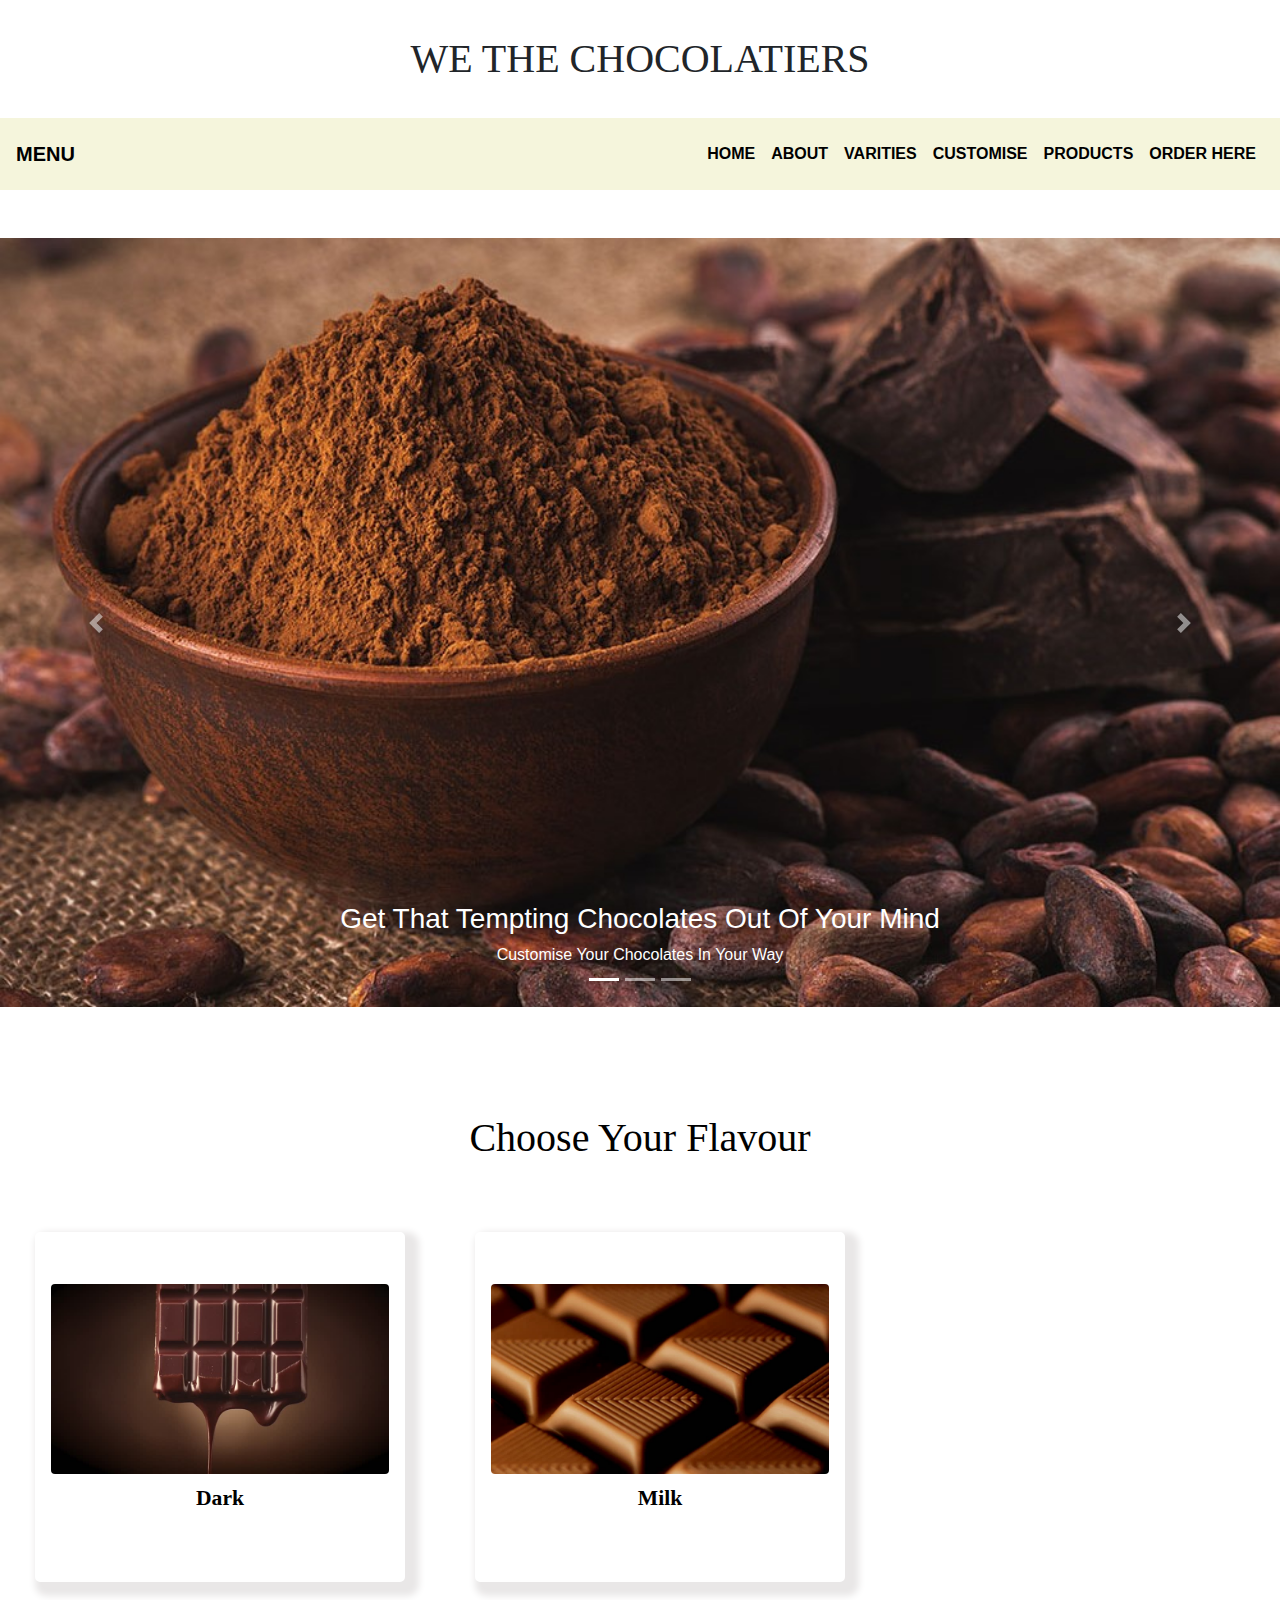
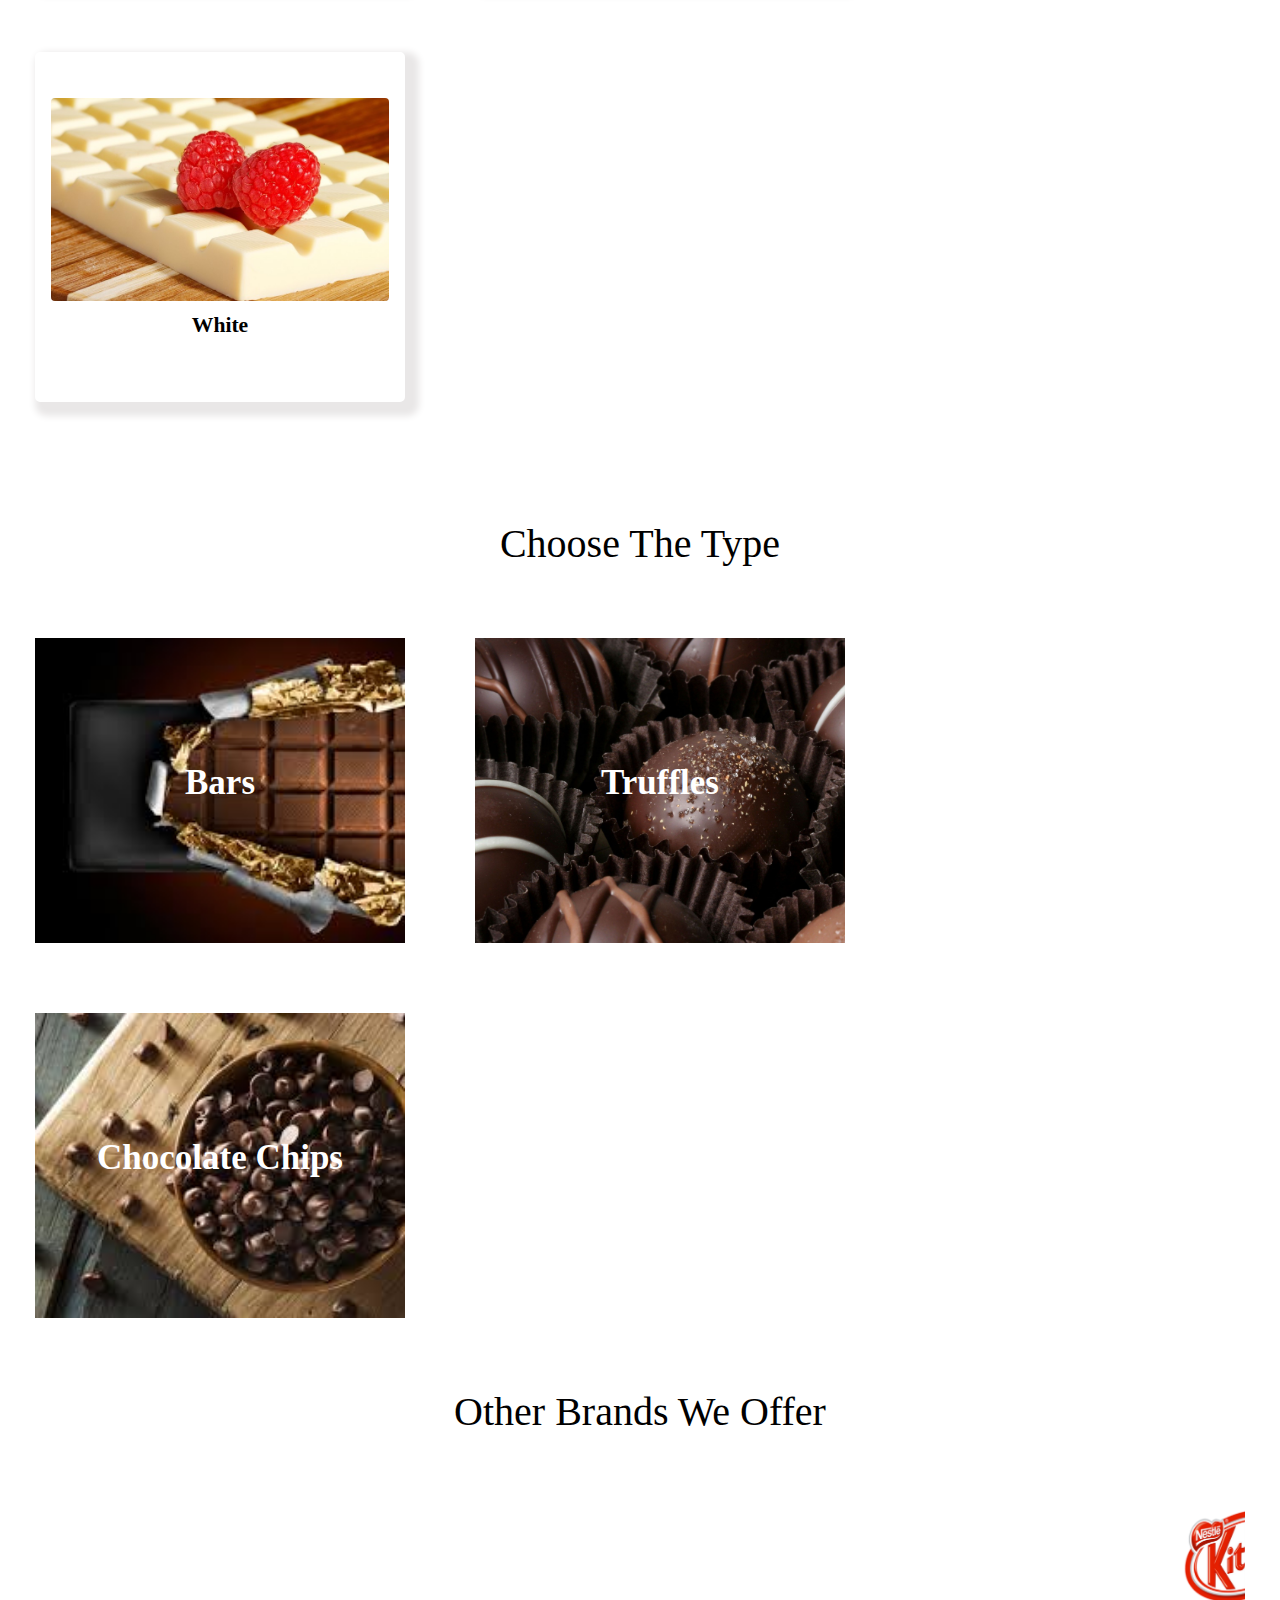
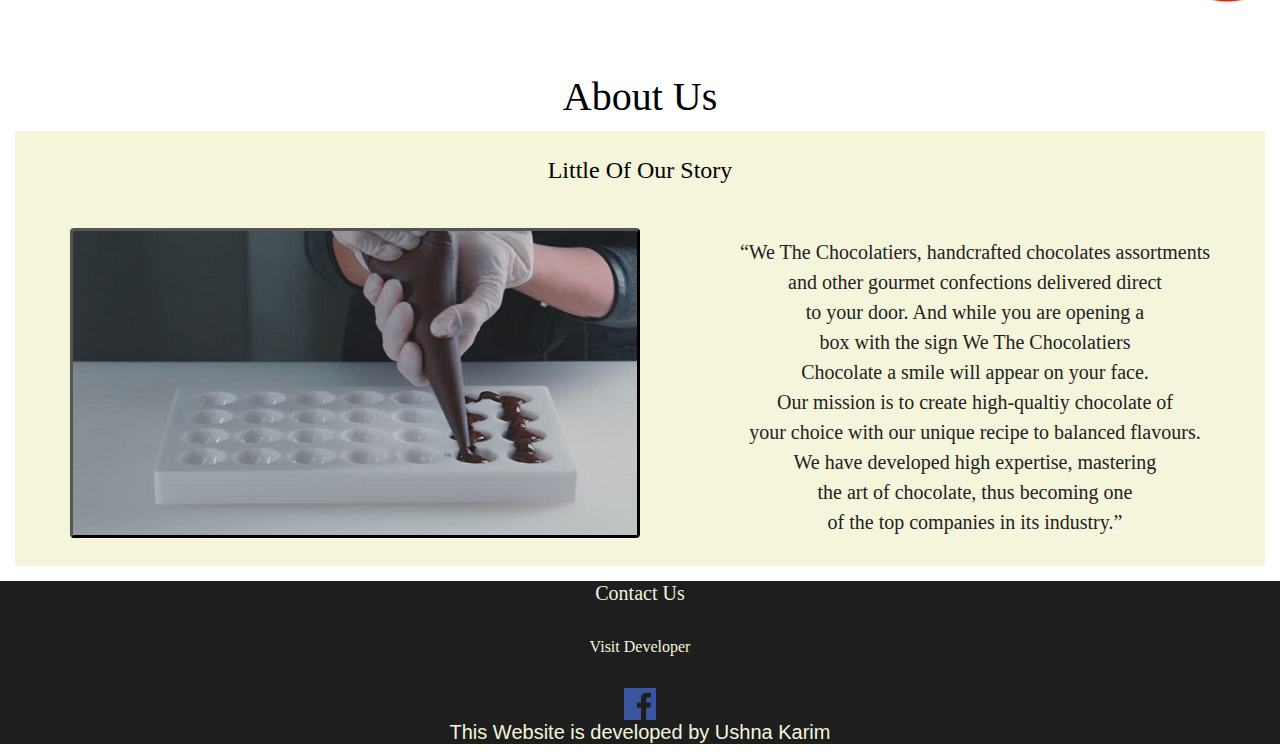
==== index.html @ 1d85e172 "completegit commit -mgit commit -m" ====
<!DOCTYPE html>
<html lang="en">
<head>
    <meta charset="UTF-8">
    <meta name="viewport" content="width=device-width, initial-scale=1.0">
    <link rel="stylesheet" type="text/css" href="style.css">
    <link rel="stylesheet" href="bootstrap.min.css">
    <title>We The Chocolatiers</title>
</head>
<body>
    <h1 id="heading" style="font-family: Palatino Linotype", "Book Antiqua", Palatino, serif;" style="font-weight: bolder;">WE THE CHOCOLATIERS</h1>
<nav class="navbar navbar-expand-lg navbar-light bg-light" id="navb" style="color: black;">
  <a class="navbar-brand" href="#" style="color: black;">MENU</a>
  <button class="navbar-toggler" type="button" data-toggle="collapse" data-target="#navbarText" aria-controls="navbarText" aria-expanded="false" aria-label="Toggle navigation">
    <span class="navbar-toggler-icon"></span>
  </button>
  <div class="collapse navbar-collapse" id="navbarText">
    <ul class="navbar-nav mr-auto">
    </ul>
    <span class="navbar-text">
      <ul class="navbar-nav mr-auto">
        <li class="nav-item" id="omenu">
          <a class="nav-link" href="home.html"  style="color: black;">HOME</a>
        </li>
        <li class="nav-item" id="omenu">
          <a class="nav-link" href="#aboutus" style="color: black;">ABOUT</a>
        </li>
        <li class="nav-item" id="omenu">
          <a class="nav-link" href="Varities.html" target="_blank" style="color:  rgb(0, 0, 0);">VARITIES</a>
        </li>
        <li class="nav-item" id="omenu">
          <a class="nav-link" href="customise.html" target="_blank" style="color: rgb(0, 0, 0);">CUSTOMISE</a>
        </li>
        <li class="nav-item" id="omenu">
          <a class="nav-link" href="products.html" target="_blank" style="color:  rgb(0, 0, 0);">PRODUCTS</a>
        </li>
        <li class="nav-item" id="omenu">
          <a class="nav-link" href="orderhere.html" target="_blank" style="color: rgb(0, 0, 0);">ORDER HERE</a>
        </li>
      </ul>
    </span>
  </div>
</nav><br><br>
<div id="carouselExampleCaptions" class="carousel slide" data-ride="carousel">
    <ol class="carousel-indicators">
      <li data-target="#carouselExampleCaptions" data-slide-to="0" class="active"></li>
      <li data-target="#carouselExampleCaptions" data-slide-to="1"></li>
      <li data-target="#carouselExampleCaptions" data-slide-to="2"></li>
    </ol>
    <div class="carousel-inner">
      <div class="carousel-item active">
        <img src="mainpic2.jpg" class="d-block w-100" alt="This image is not available">
        <div class="carousel-caption d-none d-md-block">
          <a href="customise.html" style="text-decoration: none; color: white;"><h3>Get That Tempting Chocolates Out Of Your Mind</h3></a>
          <a href="customise.html" style="text-decoration: none; color: white;">Customise Your Chocolates In Your Way</a>
        </div>
      </div>
      <div class="carousel-item">
        <img src="how_wemake.jpg" class="d-block w-100" alt="This image is not available">
        <div class="carousel-caption d-none d-md-block">
            <a href="about.html" style="text-decoration: none; color: white;"><h3>Making Of Our Exclusive Hand-Made Chocolates</h3></a>
            <a href="about.html" style="text-decoration: none; color: white;">Learn Our History, How We Initiated</a>
        </div>
      </div>
      <div class="carousel-item">
        <img src="mainpic.jpg" class="d-block w-100" alt="This image is not available">
        <div class="carousel-caption d-none d-md-block">
            <a href="Varities.html" style="text-decoration: none; color: white;"><h3>Check The Mouth-Watering Range</h3></a>
            <a href="Varities.html" style="text-decoration: none; color: white;">See Our Wide Range Of Authentic Royal Taste</a>
        </div>
      </div>
    </div>
    <a class="carousel-control-prev" href="#carouselExampleCaptions" role="button" data-slide="prev">
      <span class="carousel-control-prev-icon" aria-hidden="true"></span>
      <span class="sr-only">Previous</span>
    </a>
    <a class="carousel-control-next" href="#carouselExampleCaptions" role="button" data-slide="next">
      <span class="carousel-control-next-icon" aria-hidden="true"></span>
      <span class="sr-only">Next</span>
    </a>
  </div><br><br><br>
  <h1 id="heading2" style="font-family: Palatino Linotype", "Book Antiqua", Palatino, serif;" style="font-weight: bolder;">Choose Your Flavour</h1>
  <a href="Varities.html">
  <div class="container-fluid" id="types">
    <div class="row">
        <button id="btn-active" class="column"><figure class="figure">
            <img src="dark2.jpg" class="figure-img img-fluid rounded" alt="...">
            <figcaption class="figure-caption" style="color: black;">Dark</figcaption>
          </figure></button>
        <button id="btn-active" class="column"><figure class="figure">
            <img src="milk.jpg" class="figure-img img-fluid rounded" alt="...">
            <figcaption class="figure-caption" style="color: black;">Milk</figcaption>
          </figure></button>
        <button id="btn-active" class="column"><figure class="figure">
            <img src="white.jpg" class="figure-img img-fluid rounded" alt="...">
            <figcaption class="figure-caption" style="color: black;">White</figcaption>
          </figure></button>
    </div>
  </a>
    <a> <!--new-->
  </div><br><br>
  <h1 id="heading3" style="font-family: Palatino Linotype", "Book Antiqua", Palatino, serif;" style="font-weight: bolder;">Choose The Type</h1>
  <div class="container-fluid" id="catag">
    <div class="row">
      <a href="products.html">
      <div id="bars" class="column"><p>Bars</p></div>
      <div id="truffles" class="column"><p>Truffles</p></div>
      <div id="chocolate_chips" class="column"><p>Chocolate Chips</p></div>
      </a></div>
  </div>
  </div>
<div>
  <h1 id="heading3" style="font-family: Palatino Linotype", "Book Antiqua", Palatino, serif;" style="font-weight: bolder;">Other Brands We Offer</h1>
  <marquee behaviour="scroll" direction="left" id="marquee">
    <img src="kitkat.png" height="100" width="120">
    <img src="mars.png" height="100" width="120">
    <img src="galaxy.jpg" height="100" width="120">
    <img src="dairymilk.jpg" height="100" width="120">
    <img src="tolberone.png" height="100" width="120">
    <img src="m&m.jpg" height="100" width="120">
    <img src="ferrero.png" height="100" width="120">
    <img src="hersheys.png" height="100" width="120">
    <img src="kinder.png" height="100" width="120">
    <img src="twix.png" height="100" width="120">
    <img src="milkyway.jpg" height="100" width="120">
    <img src="lindt.jpg" height="100" width="120">
    <img src="snickers.png" height="100" width="120">
  </marquee> 
</div>
<div id="aboutus">
<h1 id="heading4" style="font-family: Palatino Linotype", "Book Antiqua", Palatino, serif;" style="font-weight: bolder;">About Us</h1>
<div class="container-fluid" id="about">
<h4 id="heading5" style="font-family: Palatino Linotype", "Book Antiqua", Palatino, serif;" style="font-weight: bolder;">Little Of Our Story</h4><br>
  <div class="row">
    <div class="column" id="quote">
      <img src="aboutimg.jpg" class="figure-img img-fluid rounded" alt="...">
    </div>
    <div class="column" id="abt">
      <q style="font-family: Palatino Linotype", "Book Antiqua", Palatino, serif;">We The Chocolatiers, handcrafted chocolates assortments<br> and other gourmet confections delivered direct <br>to your door. And while you are opening a <br> box with the sign We The Chocolatiers <br> Chocolate a smile will appear on your face.<br> Our mission is to create high-qualtiy chocolate of <br> your choice with our unique recipe to balanced flavours.<br>We have developed high expertise, mastering<br> the art of chocolate, thus becoming one<br>of the top companies in its industry.</q>
    </div>
</div>
</div>
</div>
<div id="footer">
  <h5 style="font-family: Palatino Linotype", "Book Antiqua", Palatino, serif;" style="font-weight: bolder;">Contact Us</h5><br>
  <h6 style="font-family: Palatino Linotype", "Book Antiqua", Palatino, serif;" style="font-weight: bolder;">Visit Developer</h6><br>
  <a href="https://www.facebook.com/ushnakarim08/" target="_blank"><img src="fb.png" style="color: white;"></a>
  <h5>This Website is developed by Ushna Karim</h6>
</div>
  <script src="http://ajax.googleapis.com/ajax/libs/jquery/1.10.2/jquery.min.js"></script>
<script src="bootstrap.min.js"></script>
</body>
</html>
---- style.css ----
#heading{
    text-align: center;
    margin: auto;
    padding: 35px;
}
#navb{
    background-color:beige !important;
    font-weight: bold !important;
}
#omenu:hover{
    background-color: rgb(165, 148, 50) !important;
    color: white !important;
}
.carouselExampleCaptions img{
    width: 100%;
    height: 100%;
}
.menu button{
    transition-duration: 0.2s;
}
#heading2{
    text-align: center;
    color: black;
    padding: 35px;
    margin: auto;
}
#types .column{
    width: 370px;
    height: 350px;
    border: 10px solid white;
    border-radius: 5px;
    margin: 35px;
    background-color: white;
    box-shadow: 7px 7px 7px 7px rgb(233, 231, 231);
    font-weight: bolder;
    font-size: x-large;
    color: white;
    font-family: "Palatino Linotype", "Book Antiqua", Palatino, serif;
    align-content: center;
}
#types .column{
    transition: all .2s ease-in-out;
}
#types .column:hover {
     transform: scale(1.1); 
}

#heading3{
    text-align: center;
    color: black;
    padding: 50px;
    margin: auto;
} 
#catag #bars{
    width: 370px;
    height: 305px;
    float: left;
    font-family: "Palatino Linotype", "Book Antiqua", Palatino, serif;
    align-content: center;
    display: flex;
    border: transparent;
    flex-direction: row;
    flex-wrap: wrap;
    justify-content: center;
    background-image: url("bars.jpg");
    background-repeat: no-repeat;
    background-size: cover;
    margin: 35px;
    color: white;
    font-size: 35px;
    font-weight: bold;
}
#catag #bars:hover{
    color: rgb(228, 194, 4);
    filter: brightness(150%);
}
#catag #truffles{
    width: 370px;
    height: 305px;
    float: left;
    font-family: "Palatino Linotype", "Book Antiqua", Palatino, serif;
    align-content: center;
    display: flex;
    border: transparent;
    flex-direction: row;
    flex-wrap: wrap;
    justify-content: center;
    background-image: url("Truffles.jpg");
    background-repeat: no-repeat;
    background-size: cover;
    margin: 35px;
    color: white;
    font-size: 35px;
    font-weight: bold;
}
#catag #truffles:hover{
    color: rgb(228, 194, 4);
    filter: brightness(150%);
}
#catag #chocolate_chips{
    width: 370px;
    height: 305px;
    float: left;
    font-family: "Palatino Linotype", "Book Antiqua", Palatino, serif;
    align-content: center;
    display: flex;
    border: transparent;
    flex-direction: row;
    flex-wrap: wrap;
    justify-content: center;
    background-image: url("chocolate_chips.jpg");
    background-repeat: no-repeat;
    background-size: cover;
    margin: 35px;
    color: white;
    font-size: 35px;
    font-weight: bold;
}
#catag #chocolate_chips:hover{
    color: rgb(228, 194, 4);
    filter: brightness(150%);
}
#heading3{
    margin: auto;
    padding: 35px;
}
#marquee{
    margin: 35px;
}
#footer{
    background-color: rgb(30, 30, 30);
    color: beige;
    text-align: center;
}
#footer img{
    height: 32px;
    width: 32px;
    color: white;
}
#heading4{
    text-align: center;
    color: black;
    padding: 50px;
    margin: auto;
} 
#heading5{
    text-align: center;
    color: black;
} 
#about{
    text-align: center;
    color: rgb(34, 34, 34);
    font-size: 20px;
    padding: 20px;
    background-color: beige;
}
#heading4{
    padding: 10px;
}
#heading5{
    padding: 5px;
}
#about img{
    height: 310px;
    width: 570px;
    /* box-shadow:  rgb(177, 167, 110) 5px 5px 5px 5px ; */
    border: black;
    border-style: outset;
}
#quote{
    margin: auto;
}
#abt{
    margin: auto;
}
#aboutus{
    padding: 15px;
}
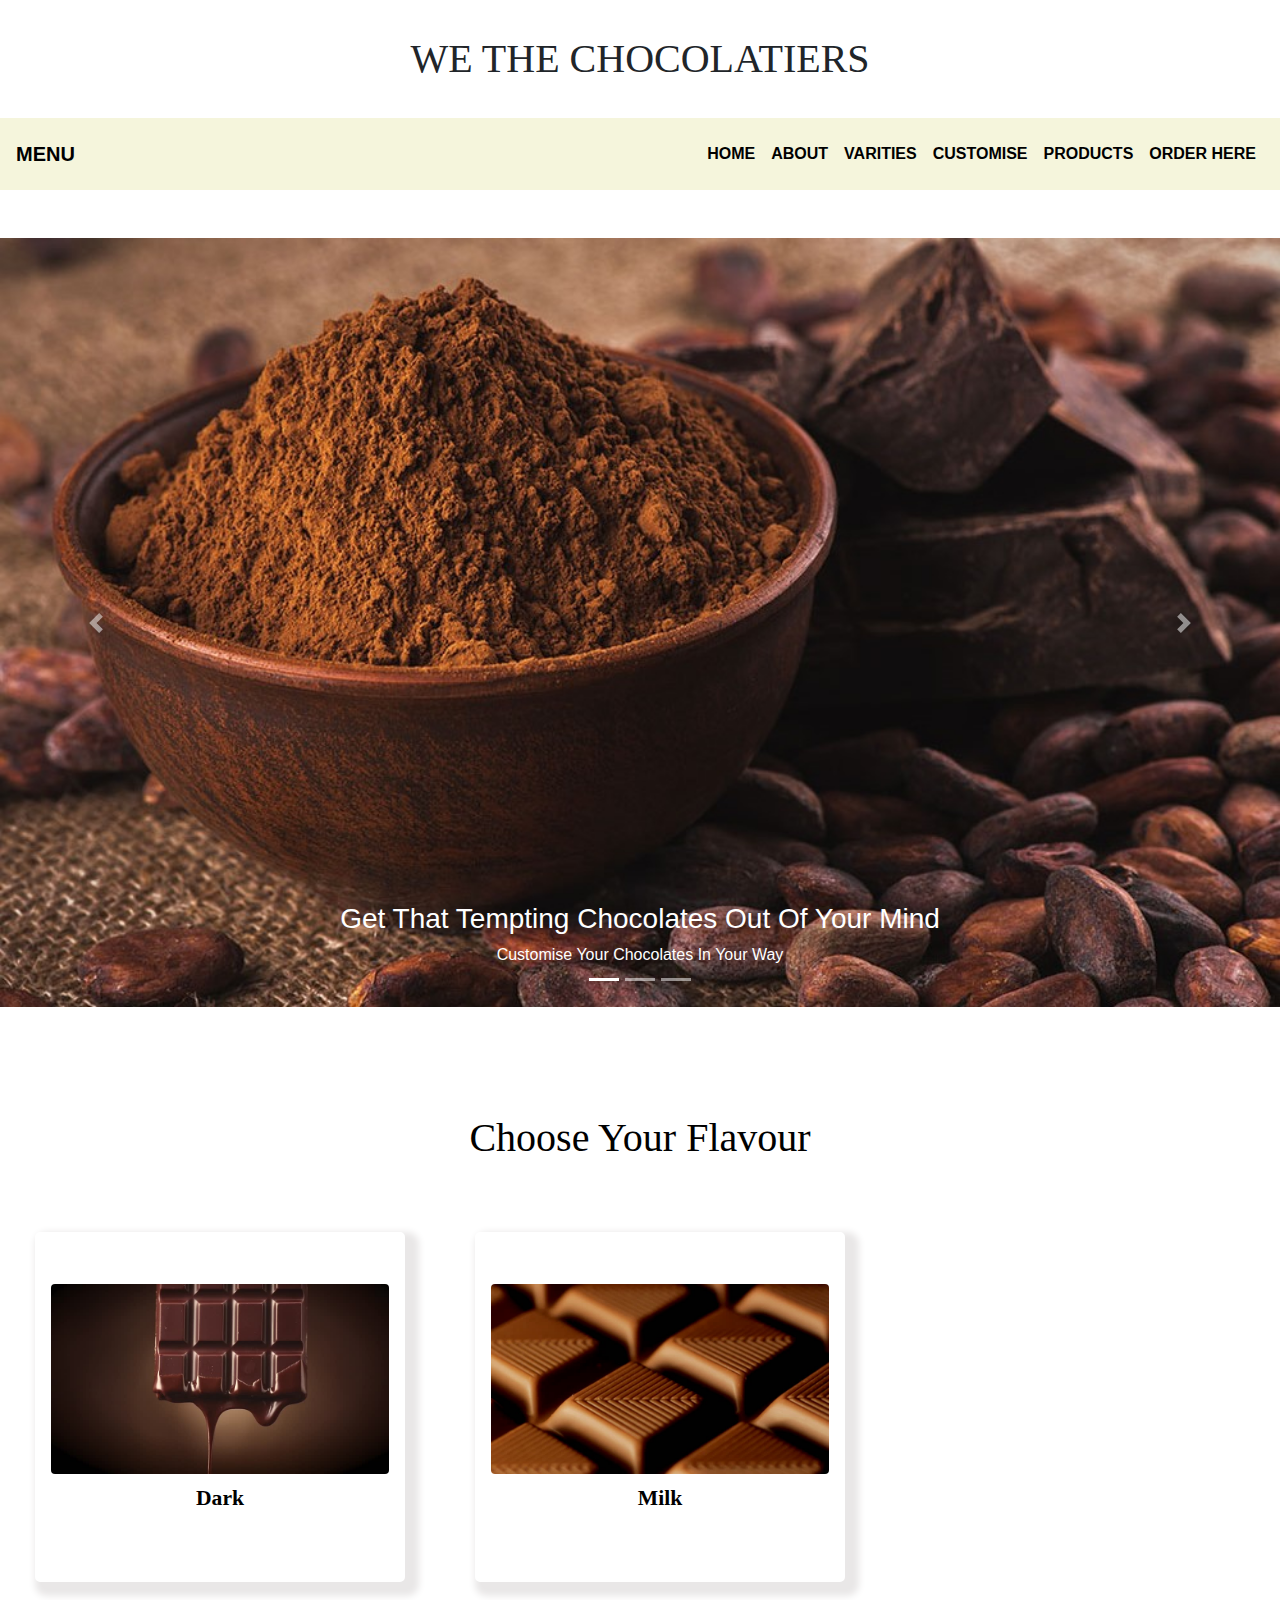
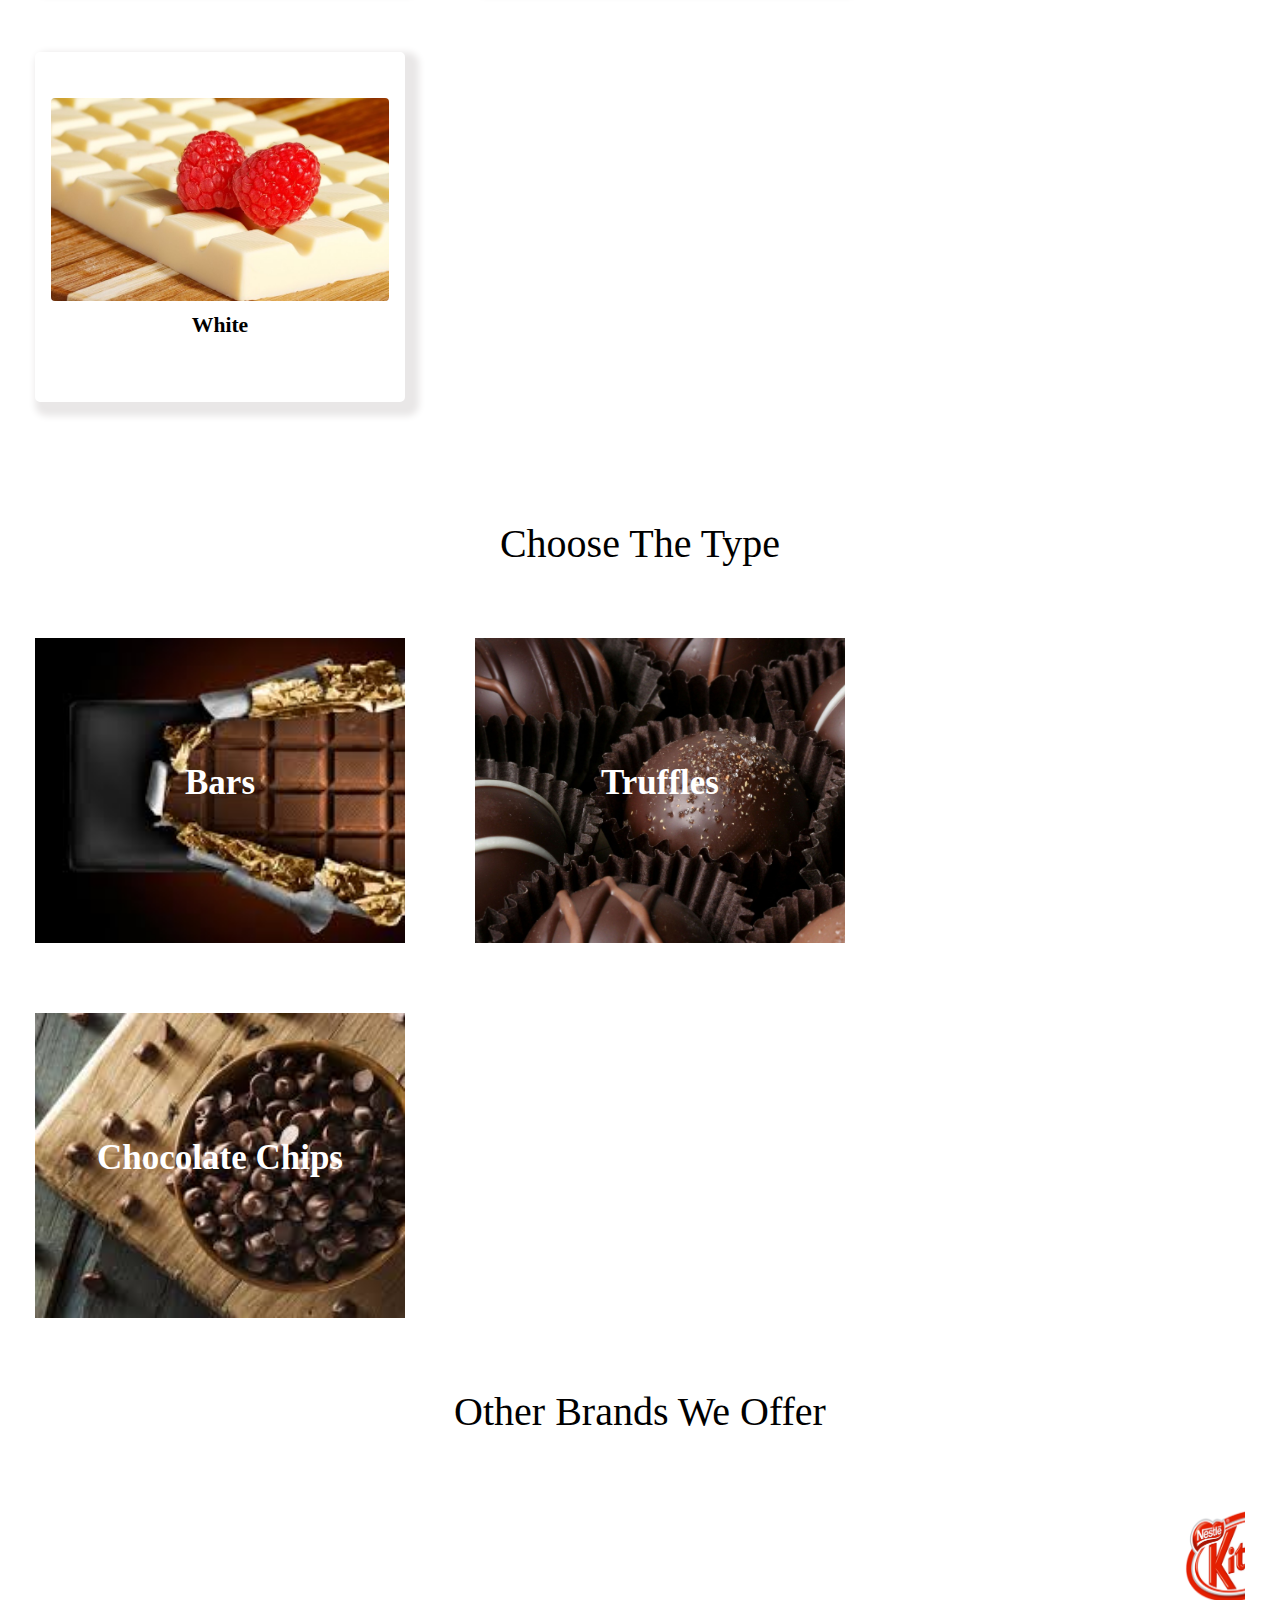
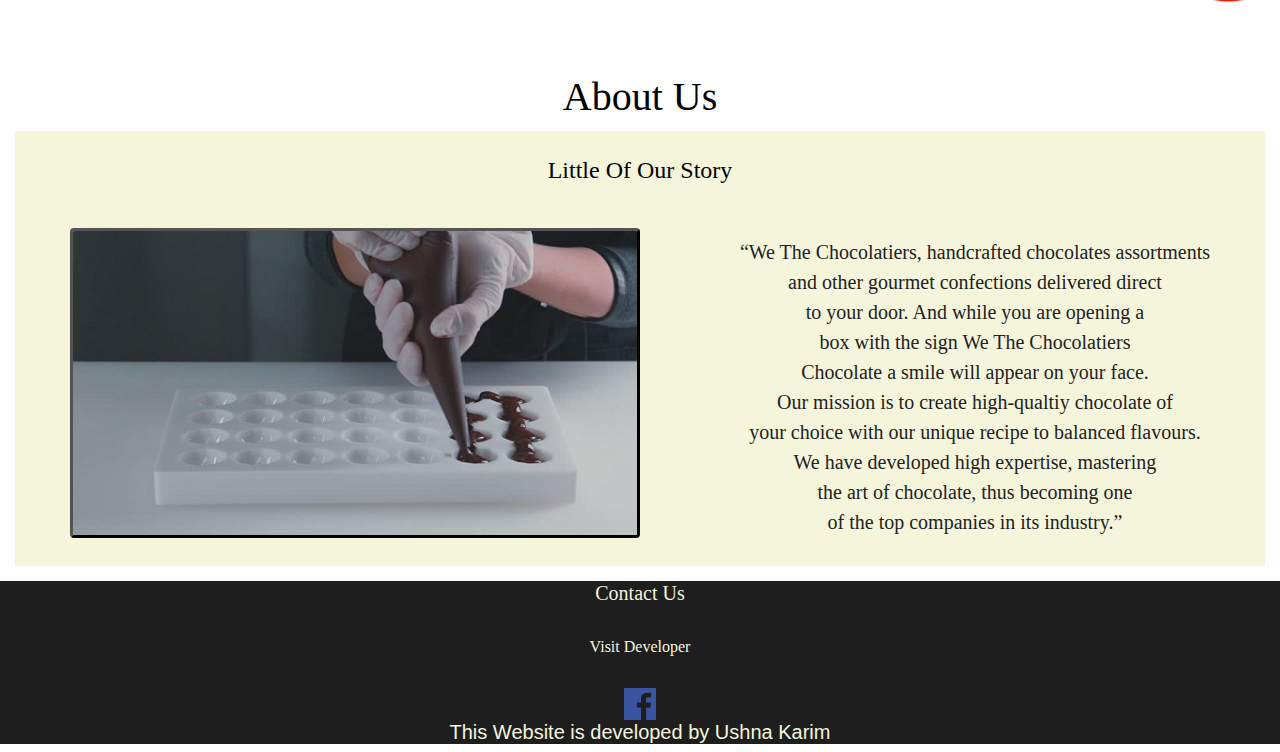
==== commit 520b8b71: "Add files via upload" ====
--- a/index.html
+++ b/index.html
@@ -1,153 +1,154 @@
-<!DOCTYPE html>
-<html lang="en">
-<head>
-    <meta charset="UTF-8">
-    <meta name="viewport" content="width=device-width, initial-scale=1.0">
-    <link rel="stylesheet" type="text/css" href="style.css">
-    <link rel="stylesheet" href="bootstrap.min.css">
-    <title>We The Chocolatiers</title>
-</head>
-<body>
-    <h1 id="heading" style="font-family: Palatino Linotype", "Book Antiqua", Palatino, serif;" style="font-weight: bolder;">WE THE CHOCOLATIERS</h1>
-<nav class="navbar navbar-expand-lg navbar-light bg-light" id="navb" style="color: black;">
-  <a class="navbar-brand" href="#" style="color: black;">MENU</a>
-  <button class="navbar-toggler" type="button" data-toggle="collapse" data-target="#navbarText" aria-controls="navbarText" aria-expanded="false" aria-label="Toggle navigation">
-    <span class="navbar-toggler-icon"></span>
-  </button>
-  <div class="collapse navbar-collapse" id="navbarText">
-    <ul class="navbar-nav mr-auto">
-    </ul>
-    <span class="navbar-text">
-      <ul class="navbar-nav mr-auto">
-        <li class="nav-item" id="omenu">
-          <a class="nav-link" href="home.html"  style="color: black;">HOME</a>
-        </li>
-        <li class="nav-item" id="omenu">
-          <a class="nav-link" href="#aboutus" style="color: black;">ABOUT</a>
-        </li>
-        <li class="nav-item" id="omenu">
-          <a class="nav-link" href="Varities.html" target="_blank" style="color:  rgb(0, 0, 0);">VARITIES</a>
-        </li>
-        <li class="nav-item" id="omenu">
-          <a class="nav-link" href="customise.html" target="_blank" style="color: rgb(0, 0, 0);">CUSTOMISE</a>
-        </li>
-        <li class="nav-item" id="omenu">
-          <a class="nav-link" href="products.html" target="_blank" style="color:  rgb(0, 0, 0);">PRODUCTS</a>
-        </li>
-        <li class="nav-item" id="omenu">
-          <a class="nav-link" href="orderhere.html" target="_blank" style="color: rgb(0, 0, 0);">ORDER HERE</a>
-        </li>
-      </ul>
-    </span>
-  </div>
-</nav><br><br>
-<div id="carouselExampleCaptions" class="carousel slide" data-ride="carousel">
-    <ol class="carousel-indicators">
-      <li data-target="#carouselExampleCaptions" data-slide-to="0" class="active"></li>
-      <li data-target="#carouselExampleCaptions" data-slide-to="1"></li>
-      <li data-target="#carouselExampleCaptions" data-slide-to="2"></li>
-    </ol>
-    <div class="carousel-inner">
-      <div class="carousel-item active">
-        <img src="mainpic2.jpg" class="d-block w-100" alt="This image is not available">
-        <div class="carousel-caption d-none d-md-block">
-          <a href="customise.html" style="text-decoration: none; color: white;"><h3>Get That Tempting Chocolates Out Of Your Mind</h3></a>
-          <a href="customise.html" style="text-decoration: none; color: white;">Customise Your Chocolates In Your Way</a>
-        </div>
-      </div>
-      <div class="carousel-item">
-        <img src="how_wemake.jpg" class="d-block w-100" alt="This image is not available">
-        <div class="carousel-caption d-none d-md-block">
-            <a href="about.html" style="text-decoration: none; color: white;"><h3>Making Of Our Exclusive Hand-Made Chocolates</h3></a>
-            <a href="about.html" style="text-decoration: none; color: white;">Learn Our History, How We Initiated</a>
-        </div>
-      </div>
-      <div class="carousel-item">
-        <img src="mainpic.jpg" class="d-block w-100" alt="This image is not available">
-        <div class="carousel-caption d-none d-md-block">
-            <a href="Varities.html" style="text-decoration: none; color: white;"><h3>Check The Mouth-Watering Range</h3></a>
-            <a href="Varities.html" style="text-decoration: none; color: white;">See Our Wide Range Of Authentic Royal Taste</a>
-        </div>
-      </div>
-    </div>
-    <a class="carousel-control-prev" href="#carouselExampleCaptions" role="button" data-slide="prev">
-      <span class="carousel-control-prev-icon" aria-hidden="true"></span>
-      <span class="sr-only">Previous</span>
-    </a>
-    <a class="carousel-control-next" href="#carouselExampleCaptions" role="button" data-slide="next">
-      <span class="carousel-control-next-icon" aria-hidden="true"></span>
-      <span class="sr-only">Next</span>
-    </a>
-  </div><br><br><br>
-  <h1 id="heading2" style="font-family: Palatino Linotype", "Book Antiqua", Palatino, serif;" style="font-weight: bolder;">Choose Your Flavour</h1>
-  <a href="Varities.html">
-  <div class="container-fluid" id="types">
-    <div class="row">
-        <button id="btn-active" class="column"><figure class="figure">
-            <img src="dark2.jpg" class="figure-img img-fluid rounded" alt="...">
-            <figcaption class="figure-caption" style="color: black;">Dark</figcaption>
-          </figure></button>
-        <button id="btn-active" class="column"><figure class="figure">
-            <img src="milk.jpg" class="figure-img img-fluid rounded" alt="...">
-            <figcaption class="figure-caption" style="color: black;">Milk</figcaption>
-          </figure></button>
-        <button id="btn-active" class="column"><figure class="figure">
-            <img src="white.jpg" class="figure-img img-fluid rounded" alt="...">
-            <figcaption class="figure-caption" style="color: black;">White</figcaption>
-          </figure></button>
-    </div>
-  </a>
-    <a> <!--new-->
-  </div><br><br>
-  <h1 id="heading3" style="font-family: Palatino Linotype", "Book Antiqua", Palatino, serif;" style="font-weight: bolder;">Choose The Type</h1>
-  <div class="container-fluid" id="catag">
-    <div class="row">
-      <a href="products.html">
-      <div id="bars" class="column"><p>Bars</p></div>
-      <div id="truffles" class="column"><p>Truffles</p></div>
-      <div id="chocolate_chips" class="column"><p>Chocolate Chips</p></div>
-      </a></div>
-  </div>
-  </div>
-<div>
-  <h1 id="heading3" style="font-family: Palatino Linotype", "Book Antiqua", Palatino, serif;" style="font-weight: bolder;">Other Brands We Offer</h1>
-  <marquee behaviour="scroll" direction="left" id="marquee">
-    <img src="kitkat.png" height="100" width="120">
-    <img src="mars.png" height="100" width="120">
-    <img src="galaxy.jpg" height="100" width="120">
-    <img src="dairymilk.jpg" height="100" width="120">
-    <img src="tolberone.png" height="100" width="120">
-    <img src="m&m.jpg" height="100" width="120">
-    <img src="ferrero.png" height="100" width="120">
-    <img src="hersheys.png" height="100" width="120">
-    <img src="kinder.png" height="100" width="120">
-    <img src="twix.png" height="100" width="120">
-    <img src="milkyway.jpg" height="100" width="120">
-    <img src="lindt.jpg" height="100" width="120">
-    <img src="snickers.png" height="100" width="120">
-  </marquee> 
-</div>
-<div id="aboutus">
-<h1 id="heading4" style="font-family: Palatino Linotype", "Book Antiqua", Palatino, serif;" style="font-weight: bolder;">About Us</h1>
-<div class="container-fluid" id="about">
-<h4 id="heading5" style="font-family: Palatino Linotype", "Book Antiqua", Palatino, serif;" style="font-weight: bolder;">Little Of Our Story</h4><br>
-  <div class="row">
-    <div class="column" id="quote">
-      <img src="aboutimg.jpg" class="figure-img img-fluid rounded" alt="...">
-    </div>
-    <div class="column" id="abt">
-      <q style="font-family: Palatino Linotype", "Book Antiqua", Palatino, serif;">We The Chocolatiers, handcrafted chocolates assortments<br> and other gourmet confections delivered direct <br>to your door. And while you are opening a <br> box with the sign We The Chocolatiers <br> Chocolate a smile will appear on your face.<br> Our mission is to create high-qualtiy chocolate of <br> your choice with our unique recipe to balanced flavours.<br>We have developed high expertise, mastering<br> the art of chocolate, thus becoming one<br>of the top companies in its industry.</q>
-    </div>
-</div>
-</div>
-</div>
-<div id="footer">
-  <h5 style="font-family: Palatino Linotype", "Book Antiqua", Palatino, serif;" style="font-weight: bolder;">Contact Us</h5><br>
-  <h6 style="font-family: Palatino Linotype", "Book Antiqua", Palatino, serif;" style="font-weight: bolder;">Visit Developer</h6><br>
-  <a href="https://www.facebook.com/ushnakarim08/" target="_blank"><img src="fb.png" style="color: white;"></a>
-  <h5>This Website is developed by Ushna Karim</h6>
-</div>
-  <script src="http://ajax.googleapis.com/ajax/libs/jquery/1.10.2/jquery.min.js"></script>
-<script src="bootstrap.min.js"></script>
-</body>
+<!DOCTYPE html>
+<html lang="en">
+<head>
+    <meta charset="UTF-8">
+    <meta name="viewport" content="width=device-width, initial-scale=1.0">
+    <script src="http://ajax.googleapis.com/ajax/libs/jquery/1.10.2/jquery.min.js"></script>
+    <link rel="stylesheet" type="text/css" href="style.css">
+    <link rel="stylesheet" href="bootstrap.min.css">
+    <title>We The Chocolatiers</title>
+</head>
+<body>
+    <h1 id="heading" style="font-family: Palatino Linotype", "Book Antiqua", Palatino, serif;" style="font-weight: bolder;">WE THE CHOCOLATIERS</h1>
+<nav class="navbar navbar-expand-lg navbar-light bg-light" id="navb" style="color: black;">
+  <a class="navbar-brand" href="#" style="color: black;">MENU</a>
+  <button class="navbar-toggler" type="button" data-toggle="collapse" data-target="#navbarText" aria-controls="navbarText" aria-expanded="false" aria-label="Toggle navigation">
+    <span class="navbar-toggler-icon"></span>
+  </button>
+  <div class="collapse navbar-collapse" id="navbarText">
+    <ul class="navbar-nav mr-auto">
+    </ul>
+    <span class="navbar-text">
+      <ul class="navbar-nav mr-auto">
+        <li class="nav-item" id="omenu">
+          <a class="nav-link" href="home.html"  style="color: black;">HOME</a>
+        </li>
+        <li class="nav-item" id="omenu">
+          <a class="nav-link" href="#aboutus" style="color: black;">ABOUT</a>
+        </li>
+        <li class="nav-item" id="omenu">
+          <a class="nav-link" href="Varities.html" target="_blank" style="color:  rgb(0, 0, 0);">VARITIES</a>
+        </li>
+        <li class="nav-item" id="omenu">
+          <a class="nav-link" href="customise.html" target="_blank" style="color: rgb(0, 0, 0);">CUSTOMISE</a>
+        </li>
+        <li class="nav-item" id="omenu">
+          <a class="nav-link" href="products.html" target="_blank" style="color:  rgb(0, 0, 0);">PRODUCTS</a>
+        </li>
+        <li class="nav-item" id="omenu">
+          <a class="nav-link" href="orderhere.html" target="_blank" style="color: rgb(0, 0, 0);">ORDER HERE</a>
+        </li>
+      </ul>
+    </span>
+  </div>
+</nav><br><br>
+<div id="carouselExampleCaptions" class="carousel slide" data-ride="carousel">
+    <ol class="carousel-indicators">
+      <li data-target="#carouselExampleCaptions" data-slide-to="0" class="active"></li>
+      <li data-target="#carouselExampleCaptions" data-slide-to="1"></li>
+      <li data-target="#carouselExampleCaptions" data-slide-to="2"></li>
+    </ol>
+    <div class="carousel-inner">
+      <div class="carousel-item active">
+        <img src="mainpic2.jpg" class="d-block w-100" alt="This image is not available">
+        <div class="carousel-caption d-none d-md-block">
+          <a href="customise.html" style="text-decoration: none; color: white;"><h3>Get That Tempting Chocolates Out Of Your Mind</h3></a>
+          <a href="customise.html" style="text-decoration: none; color: white;">Customise Your Chocolates In Your Way</a>
+        </div>
+      </div>
+      <div class="carousel-item">
+        <img src="how_wemake.jpg" class="d-block w-100" alt="This image is not available">
+        <div class="carousel-caption d-none d-md-block">
+            <a href="about.html" style="text-decoration: none; color: white;"><h3>Making Of Our Exclusive Hand-Made Chocolates</h3></a>
+            <a href="about.html" style="text-decoration: none; color: white;">Learn Our History, How We Initiated</a>
+        </div>
+      </div>
+      <div class="carousel-item">
+        <img src="mainpic.jpg" class="d-block w-100" alt="This image is not available">
+        <div class="carousel-caption d-none d-md-block">
+            <a href="Varities.html" style="text-decoration: none; color: white;"><h3>Check The Mouth-Watering Range</h3></a>
+            <a href="Varities.html" style="text-decoration: none; color: white;">See Our Wide Range Of Authentic Royal Taste</a>
+        </div>
+      </div>
+    </div>
+    <a class="carousel-control-prev" href="#carouselExampleCaptions" role="button" data-slide="prev">
+      <span class="carousel-control-prev-icon" aria-hidden="true"></span>
+      <span class="sr-only">Previous</span>
+    </a>
+    <a class="carousel-control-next" href="#carouselExampleCaptions" role="button" data-slide="next">
+      <span class="carousel-control-next-icon" aria-hidden="true"></span>
+      <span class="sr-only">Next</span>
+    </a>
+  </div><br><br><br>
+  <h1 id="heading2" style="font-family: Palatino Linotype", "Book Antiqua", Palatino, serif;" style="font-weight: bolder;">Choose Your Flavour</h1>
+  <a href="Varities.html">
+  <div class="container-fluid" id="types">
+    <div class="row">
+        <button id="btn-active" class="column"><figure class="figure">
+            <img src="dark2.jpg" class="figure-img img-fluid rounded" alt="...">
+            <figcaption class="figure-caption" style="color: black;">Dark</figcaption>
+          </figure></button>
+        <button id="btn-active" class="column"><figure class="figure">
+            <img src="milk.jpg" class="figure-img img-fluid rounded" alt="...">
+            <figcaption class="figure-caption" style="color: black;">Milk</figcaption>
+          </figure></button>
+        <button id="btn-active" class="column"><figure class="figure">
+            <img src="white.jpg" class="figure-img img-fluid rounded" alt="...">
+            <figcaption class="figure-caption" style="color: black;">White</figcaption>
+          </figure></button>
+    </div>
+  </a>
+    <a> <!--new-->
+  </div><br><br>
+  <h1 id="heading3" style="font-family: Palatino Linotype", "Book Antiqua", Palatino, serif;" style="font-weight: bolder;">Choose The Type</h1>
+  <div class="container-fluid" id="catag">
+    <div class="row">
+      <a href="products.html">
+      <div id="bars" class="column"><p>Bars</p></div>
+      <div id="truffles" class="column"><p>Truffles</p></div>
+      <div id="chocolate_chips" class="column"><p>Chocolate Chips</p></div>
+      </a></div>
+  </div>
+  </div>
+<div>
+  <h1 id="heading3" style="font-family: Palatino Linotype", "Book Antiqua", Palatino, serif;" style="font-weight: bolder;">Other Brands We Offer</h1>
+  <marquee behaviour="scroll" direction="left" id="marquee">
+    <img src="kitkat.png" height="100" width="120">
+    <img src="mars.png" height="100" width="120">
+    <img src="galaxy.jpg" height="100" width="120">
+    <img src="dairymilk.jpg" height="100" width="120">
+    <img src="tolberone.png" height="100" width="120">
+    <img src="m&m.jpg" height="100" width="120">
+    <img src="ferrero.png" height="100" width="120">
+    <img src="hersheys.png" height="100" width="120">
+    <img src="kinder.png" height="100" width="120">
+    <img src="twix.png" height="100" width="120">
+    <img src="milkyway.jpg" height="100" width="120">
+    <img src="lindt.jpg" height="100" width="120">
+    <img src="snickers.png" height="100" width="120">
+  </marquee> 
+</div>
+<div id="aboutus">
+<h1 id="heading4" style="font-family: Palatino Linotype", "Book Antiqua", Palatino, serif;" style="font-weight: bolder;">About Us</h1>
+<div class="container-fluid" id="about">
+<h4 id="heading5" style="font-family: Palatino Linotype", "Book Antiqua", Palatino, serif;" style="font-weight: bolder;">Little Of Our Story</h4><br>
+  <div class="row">
+    <div class="column" id="quote">
+      <img src="aboutimg.jpg" class="figure-img img-fluid rounded" alt="...">
+    </div>
+    <div class="column" id="abt">
+      <q style="font-family: Palatino Linotype", "Book Antiqua", Palatino, serif;">We The Chocolatiers, handcrafted chocolates assortments<br> and other gourmet confections delivered direct <br>to your door. And while you are opening a <br> box with the sign We The Chocolatiers <br> Chocolate a smile will appear on your face.<br> Our mission is to create high-qualtiy chocolate of <br> your choice with our unique recipe to balanced flavours.<br>We have developed high expertise, mastering<br> the art of chocolate, thus becoming one<br>of the top companies in its industry.</q>
+    </div>
+</div>
+</div>
+</div>
+<div id="footer">
+  <h5 style="font-family: Palatino Linotype", "Book Antiqua", Palatino, serif;" style="font-weight: bolder;">Contact Us</h5><br>
+  <h6 style="font-family: Palatino Linotype", "Book Antiqua", Palatino, serif;" style="font-weight: bolder;">Visit Developer</h6><br>
+  <a href="https://www.facebook.com/ushnakarim08/" target="_blank"><img src="fb.png" style="color: white;"></a>
+  <h5>This Website is developed by Ushna Karim</h6>
+</div>
+<script src="http://ajax.googleapis.com/ajax/libs/jquery/1.10.2/jquery.min.js"></script>
+<script src="bootstrap.min.js"></script>
+</body>
 </html>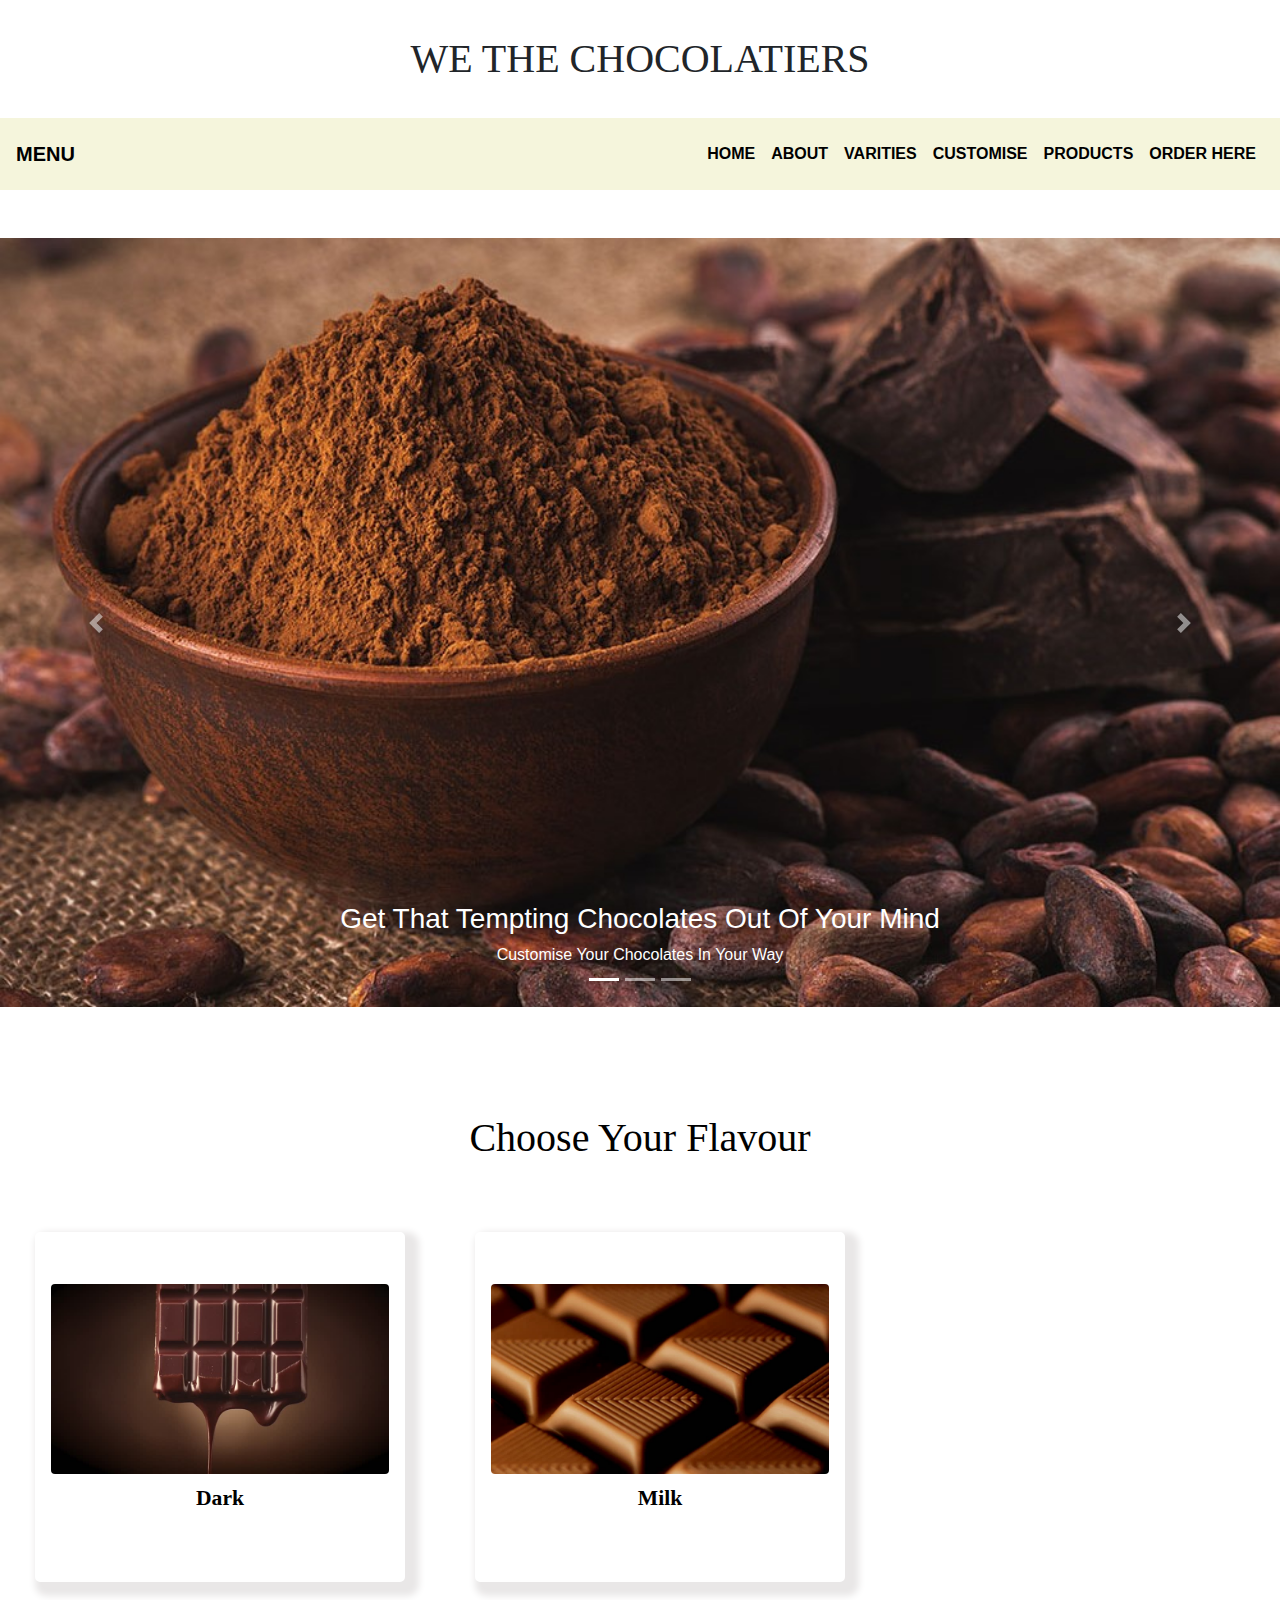
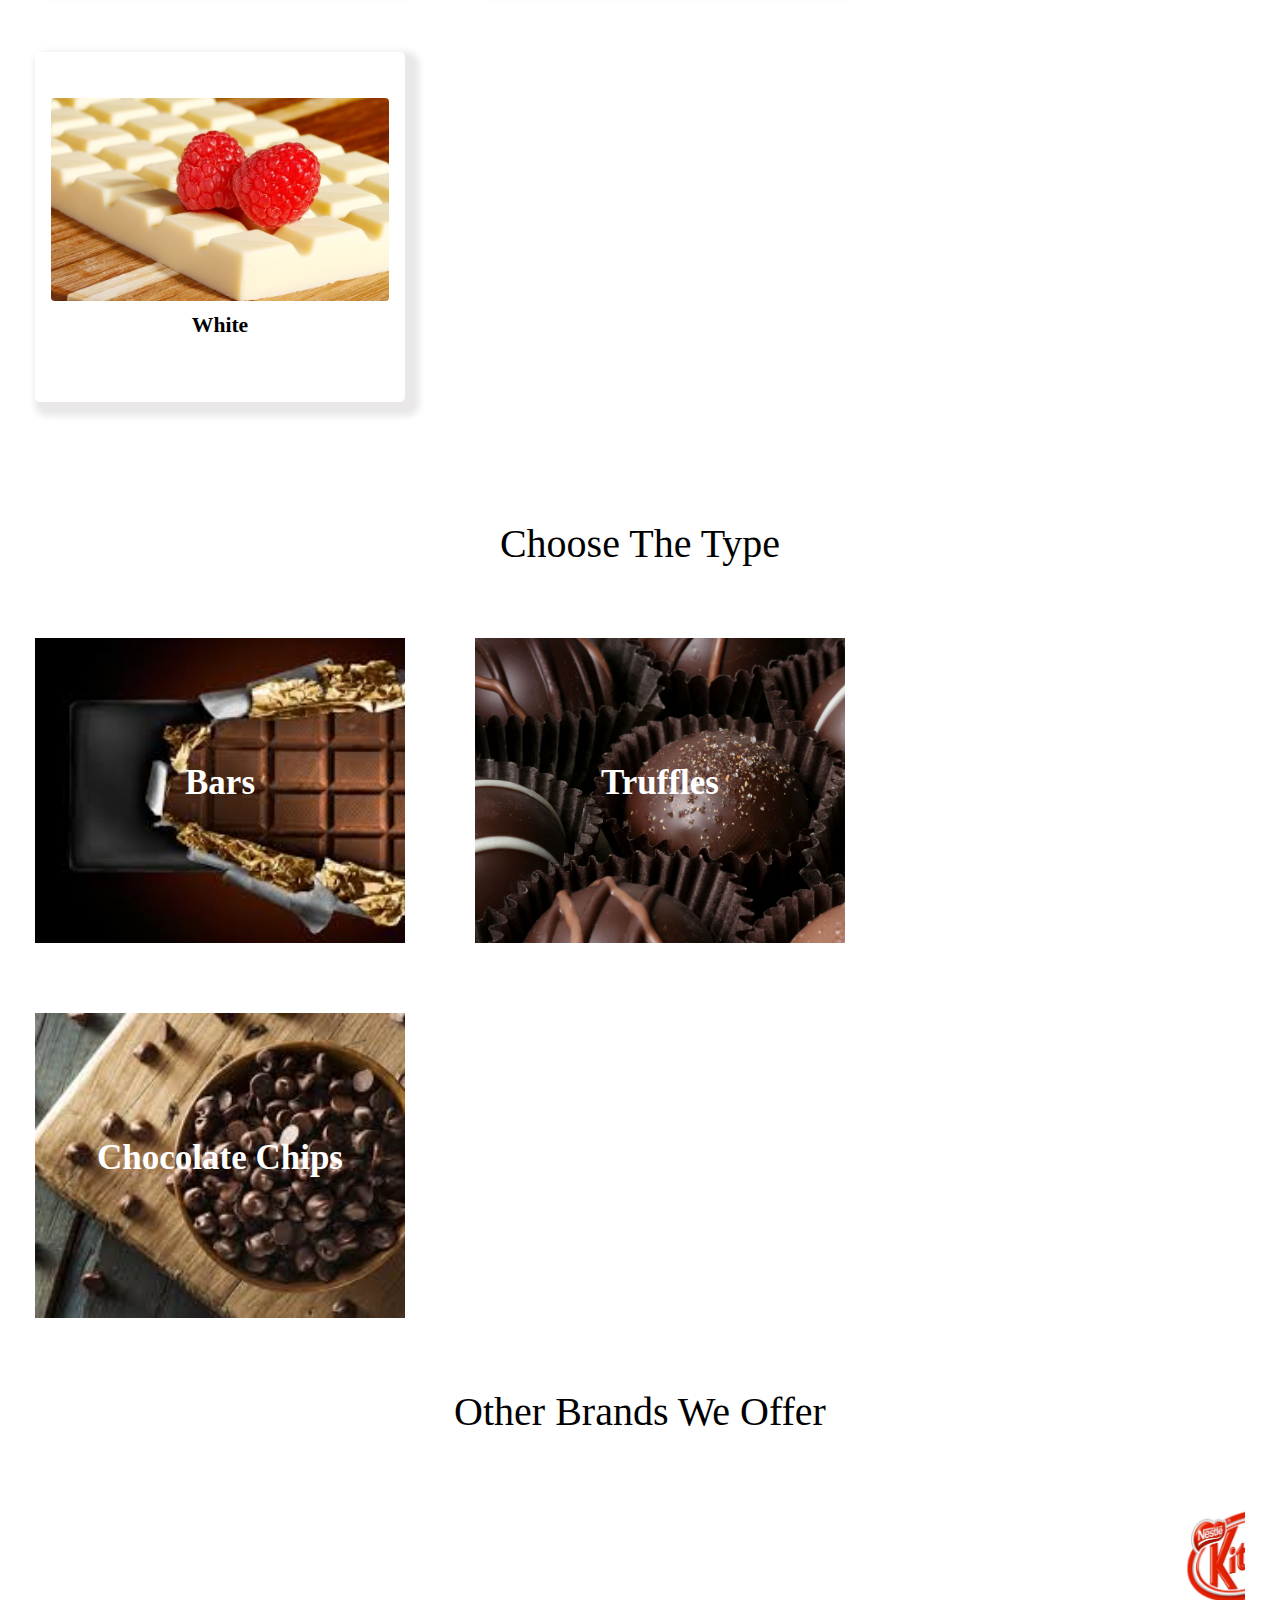
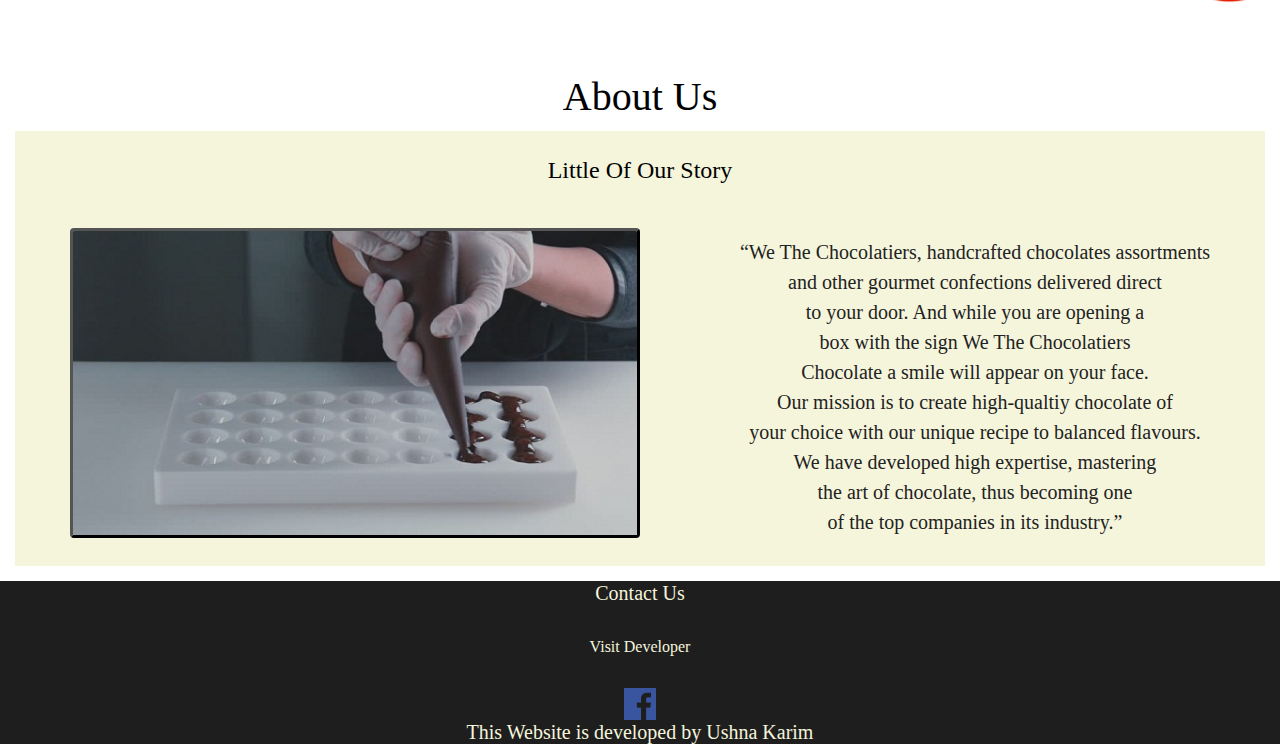
==== commit 7bfea6ad: "Complete" ====
--- a/index.html
+++ b/index.html
@@ -1,154 +1,154 @@
-<!DOCTYPE html>
-<html lang="en">
-<head>
-    <meta charset="UTF-8">
-    <meta name="viewport" content="width=device-width, initial-scale=1.0">
-    <script src="http://ajax.googleapis.com/ajax/libs/jquery/1.10.2/jquery.min.js"></script>
-    <link rel="stylesheet" type="text/css" href="style.css">
-    <link rel="stylesheet" href="bootstrap.min.css">
-    <title>We The Chocolatiers</title>
-</head>
-<body>
-    <h1 id="heading" style="font-family: Palatino Linotype", "Book Antiqua", Palatino, serif;" style="font-weight: bolder;">WE THE CHOCOLATIERS</h1>
-<nav class="navbar navbar-expand-lg navbar-light bg-light" id="navb" style="color: black;">
-  <a class="navbar-brand" href="#" style="color: black;">MENU</a>
-  <button class="navbar-toggler" type="button" data-toggle="collapse" data-target="#navbarText" aria-controls="navbarText" aria-expanded="false" aria-label="Toggle navigation">
-    <span class="navbar-toggler-icon"></span>
-  </button>
-  <div class="collapse navbar-collapse" id="navbarText">
-    <ul class="navbar-nav mr-auto">
-    </ul>
-    <span class="navbar-text">
-      <ul class="navbar-nav mr-auto">
-        <li class="nav-item" id="omenu">
-          <a class="nav-link" href="home.html"  style="color: black;">HOME</a>
-        </li>
-        <li class="nav-item" id="omenu">
-          <a class="nav-link" href="#aboutus" style="color: black;">ABOUT</a>
-        </li>
-        <li class="nav-item" id="omenu">
-          <a class="nav-link" href="Varities.html" target="_blank" style="color:  rgb(0, 0, 0);">VARITIES</a>
-        </li>
-        <li class="nav-item" id="omenu">
-          <a class="nav-link" href="customise.html" target="_blank" style="color: rgb(0, 0, 0);">CUSTOMISE</a>
-        </li>
-        <li class="nav-item" id="omenu">
-          <a class="nav-link" href="products.html" target="_blank" style="color:  rgb(0, 0, 0);">PRODUCTS</a>
-        </li>
-        <li class="nav-item" id="omenu">
-          <a class="nav-link" href="orderhere.html" target="_blank" style="color: rgb(0, 0, 0);">ORDER HERE</a>
-        </li>
-      </ul>
-    </span>
-  </div>
-</nav><br><br>
-<div id="carouselExampleCaptions" class="carousel slide" data-ride="carousel">
-    <ol class="carousel-indicators">
-      <li data-target="#carouselExampleCaptions" data-slide-to="0" class="active"></li>
-      <li data-target="#carouselExampleCaptions" data-slide-to="1"></li>
-      <li data-target="#carouselExampleCaptions" data-slide-to="2"></li>
-    </ol>
-    <div class="carousel-inner">
-      <div class="carousel-item active">
-        <img src="mainpic2.jpg" class="d-block w-100" alt="This image is not available">
-        <div class="carousel-caption d-none d-md-block">
-          <a href="customise.html" style="text-decoration: none; color: white;"><h3>Get That Tempting Chocolates Out Of Your Mind</h3></a>
-          <a href="customise.html" style="text-decoration: none; color: white;">Customise Your Chocolates In Your Way</a>
-        </div>
-      </div>
-      <div class="carousel-item">
-        <img src="how_wemake.jpg" class="d-block w-100" alt="This image is not available">
-        <div class="carousel-caption d-none d-md-block">
-            <a href="about.html" style="text-decoration: none; color: white;"><h3>Making Of Our Exclusive Hand-Made Chocolates</h3></a>
-            <a href="about.html" style="text-decoration: none; color: white;">Learn Our History, How We Initiated</a>
-        </div>
-      </div>
-      <div class="carousel-item">
-        <img src="mainpic.jpg" class="d-block w-100" alt="This image is not available">
-        <div class="carousel-caption d-none d-md-block">
-            <a href="Varities.html" style="text-decoration: none; color: white;"><h3>Check The Mouth-Watering Range</h3></a>
-            <a href="Varities.html" style="text-decoration: none; color: white;">See Our Wide Range Of Authentic Royal Taste</a>
-        </div>
-      </div>
-    </div>
-    <a class="carousel-control-prev" href="#carouselExampleCaptions" role="button" data-slide="prev">
-      <span class="carousel-control-prev-icon" aria-hidden="true"></span>
-      <span class="sr-only">Previous</span>
-    </a>
-    <a class="carousel-control-next" href="#carouselExampleCaptions" role="button" data-slide="next">
-      <span class="carousel-control-next-icon" aria-hidden="true"></span>
-      <span class="sr-only">Next</span>
-    </a>
-  </div><br><br><br>
-  <h1 id="heading2" style="font-family: Palatino Linotype", "Book Antiqua", Palatino, serif;" style="font-weight: bolder;">Choose Your Flavour</h1>
-  <a href="Varities.html">
-  <div class="container-fluid" id="types">
-    <div class="row">
-        <button id="btn-active" class="column"><figure class="figure">
-            <img src="dark2.jpg" class="figure-img img-fluid rounded" alt="...">
-            <figcaption class="figure-caption" style="color: black;">Dark</figcaption>
-          </figure></button>
-        <button id="btn-active" class="column"><figure class="figure">
-            <img src="milk.jpg" class="figure-img img-fluid rounded" alt="...">
-            <figcaption class="figure-caption" style="color: black;">Milk</figcaption>
-          </figure></button>
-        <button id="btn-active" class="column"><figure class="figure">
-            <img src="white.jpg" class="figure-img img-fluid rounded" alt="...">
-            <figcaption class="figure-caption" style="color: black;">White</figcaption>
-          </figure></button>
-    </div>
-  </a>
-    <a> <!--new-->
-  </div><br><br>
-  <h1 id="heading3" style="font-family: Palatino Linotype", "Book Antiqua", Palatino, serif;" style="font-weight: bolder;">Choose The Type</h1>
-  <div class="container-fluid" id="catag">
-    <div class="row">
-      <a href="products.html">
-      <div id="bars" class="column"><p>Bars</p></div>
-      <div id="truffles" class="column"><p>Truffles</p></div>
-      <div id="chocolate_chips" class="column"><p>Chocolate Chips</p></div>
-      </a></div>
-  </div>
-  </div>
-<div>
-  <h1 id="heading3" style="font-family: Palatino Linotype", "Book Antiqua", Palatino, serif;" style="font-weight: bolder;">Other Brands We Offer</h1>
-  <marquee behaviour="scroll" direction="left" id="marquee">
-    <img src="kitkat.png" height="100" width="120">
-    <img src="mars.png" height="100" width="120">
-    <img src="galaxy.jpg" height="100" width="120">
-    <img src="dairymilk.jpg" height="100" width="120">
-    <img src="tolberone.png" height="100" width="120">
-    <img src="m&m.jpg" height="100" width="120">
-    <img src="ferrero.png" height="100" width="120">
-    <img src="hersheys.png" height="100" width="120">
-    <img src="kinder.png" height="100" width="120">
-    <img src="twix.png" height="100" width="120">
-    <img src="milkyway.jpg" height="100" width="120">
-    <img src="lindt.jpg" height="100" width="120">
-    <img src="snickers.png" height="100" width="120">
-  </marquee> 
-</div>
-<div id="aboutus">
-<h1 id="heading4" style="font-family: Palatino Linotype", "Book Antiqua", Palatino, serif;" style="font-weight: bolder;">About Us</h1>
-<div class="container-fluid" id="about">
-<h4 id="heading5" style="font-family: Palatino Linotype", "Book Antiqua", Palatino, serif;" style="font-weight: bolder;">Little Of Our Story</h4><br>
-  <div class="row">
-    <div class="column" id="quote">
-      <img src="aboutimg.jpg" class="figure-img img-fluid rounded" alt="...">
-    </div>
-    <div class="column" id="abt">
-      <q style="font-family: Palatino Linotype", "Book Antiqua", Palatino, serif;">We The Chocolatiers, handcrafted chocolates assortments<br> and other gourmet confections delivered direct <br>to your door. And while you are opening a <br> box with the sign We The Chocolatiers <br> Chocolate a smile will appear on your face.<br> Our mission is to create high-qualtiy chocolate of <br> your choice with our unique recipe to balanced flavours.<br>We have developed high expertise, mastering<br> the art of chocolate, thus becoming one<br>of the top companies in its industry.</q>
-    </div>
-</div>
-</div>
-</div>
-<div id="footer">
-  <h5 style="font-family: Palatino Linotype", "Book Antiqua", Palatino, serif;" style="font-weight: bolder;">Contact Us</h5><br>
-  <h6 style="font-family: Palatino Linotype", "Book Antiqua", Palatino, serif;" style="font-weight: bolder;">Visit Developer</h6><br>
-  <a href="https://www.facebook.com/ushnakarim08/" target="_blank"><img src="fb.png" style="color: white;"></a>
-  <h5>This Website is developed by Ushna Karim</h6>
-</div>
-<script src="http://ajax.googleapis.com/ajax/libs/jquery/1.10.2/jquery.min.js"></script>
-<script src="bootstrap.min.js"></script>
-</body>
+<!DOCTYPE html>
+<html lang="en">
+<head>
+    <meta charset="UTF-8">
+    <meta name="viewport" content="width=device-width, initial-scale=1.0">
+    <script src="http://ajax.googleapis.com/ajax/libs/jquery/1.10.2/jquery.min.js"></script>
+    <link rel="stylesheet" type="text/css" href="style.css">
+    <link rel="stylesheet" href="bootstrap.min.css">
+    <title>We The Chocolatiers</title>
+</head>
+<body>
+    <h1 id="heading" style="font-family: Palatino Linotype", "Book Antiqua", Palatino, serif;" style="font-weight: bolder;">WE THE CHOCOLATIERS</h1>
+<nav class="navbar navbar-expand-lg navbar-light bg-light" id="navb" style="color: black;">
+  <a class="navbar-brand" href="#" style="color: black;">MENU</a>
+  <button class="navbar-toggler" type="button" data-toggle="collapse" data-target="#navbarText" aria-controls="navbarText" aria-expanded="false" aria-label="Toggle navigation">
+    <span class="navbar-toggler-icon"></span>
+  </button>
+  <div class="collapse navbar-collapse" id="navbarText">
+    <ul class="navbar-nav mr-auto">
+    </ul>
+    <span class="navbar-text">
+      <ul class="navbar-nav mr-auto">
+        <li class="nav-item" id="omenu">
+          <a class="nav-link" href="home.html"  style="color: black;">HOME</a>
+        </li>
+        <li class="nav-item" id="omenu">
+          <a class="nav-link" href="#aboutus" style="color: black;">ABOUT</a>
+        </li>
+        <li class="nav-item" id="omenu">
+          <a class="nav-link" href="Varities.html" target="_blank" style="color:  rgb(0, 0, 0);">VARITIES</a>
+        </li>
+        <li class="nav-item" id="omenu">
+          <a class="nav-link" href="customise.html" target="_blank" style="color: rgb(0, 0, 0);">CUSTOMISE</a>
+        </li>
+        <li class="nav-item" id="omenu">
+          <a class="nav-link" href="products.html" target="_blank" style="color:  rgb(0, 0, 0);">PRODUCTS</a>
+        </li>
+        <li class="nav-item" id="omenu">
+          <a class="nav-link" href="orderhere.html" target="_blank" style="color: rgb(0, 0, 0);">ORDER HERE</a>
+        </li>
+      </ul>
+    </span>
+  </div>
+</nav><br><br>
+<div id="carouselExampleCaptions" class="carousel slide" data-ride="carousel">
+    <ol class="carousel-indicators">
+      <li data-target="#carouselExampleCaptions" data-slide-to="0" class="active"></li>
+      <li data-target="#carouselExampleCaptions" data-slide-to="1"></li>
+      <li data-target="#carouselExampleCaptions" data-slide-to="2"></li>
+    </ol>
+    <div class="carousel-inner">
+      <div class="carousel-item active">
+        <img src="mainpic2.jpg" class="d-block w-100" alt="This image is not available">
+        <div class="carousel-caption d-none d-md-block">
+          <a href="customise.html" style="text-decoration: none; color: white;"><h3>Get That Tempting Chocolates Out Of Your Mind</h3></a>
+          <a href="customise.html" style="text-decoration: none; color: white;">Customise Your Chocolates In Your Way</a>
+        </div>
+      </div>
+      <div class="carousel-item">
+        <img src="how_wemake.jpg" class="d-block w-100" alt="This image is not available">
+        <div class="carousel-caption d-none d-md-block">
+            <a href="about.html" style="text-decoration: none; color: white;"><h3>Making Of Our Exclusive Hand-Made Chocolates</h3></a>
+            <a href="about.html" style="text-decoration: none; color: white;">Learn Our History, How We Initiated</a>
+        </div>
+      </div>
+      <div class="carousel-item">
+        <img src="mainpic.jpg" class="d-block w-100" alt="This image is not available">
+        <div class="carousel-caption d-none d-md-block">
+            <a href="Varities.html" style="text-decoration: none; color: white;"><h3>Check The Mouth-Watering Range</h3></a>
+            <a href="Varities.html" style="text-decoration: none; color: white;">See Our Wide Range Of Authentic Royal Taste</a>
+        </div>
+      </div>
+    </div>
+    <a class="carousel-control-prev" href="#carouselExampleCaptions" role="button" data-slide="prev">
+      <span class="carousel-control-prev-icon" aria-hidden="true"></span>
+      <span class="sr-only">Previous</span>
+    </a>
+    <a class="carousel-control-next" href="#carouselExampleCaptions" role="button" data-slide="next">
+      <span class="carousel-control-next-icon" aria-hidden="true"></span>
+      <span class="sr-only">Next</span>
+    </a>
+  </div><br><br><br>
+  <h1 id="heading2" style="font-family: Palatino Linotype", "Book Antiqua", Palatino, serif;" style="font-weight: bolder;">Choose Your Flavour</h1>
+  <a href="Varities.html">
+  <div class="container-fluid" id="types">
+    <div class="row">
+        <button id="btn-active" class="column"><figure class="figure">
+            <img src="dark2.jpg" class="figure-img img-fluid rounded" alt="...">
+            <figcaption class="figure-caption" style="color: black;">Dark</figcaption>
+          </figure></button>
+        <button id="btn-active" class="column"><figure class="figure">
+            <img src="milk.jpg" class="figure-img img-fluid rounded" alt="...">
+            <figcaption class="figure-caption" style="color: black;">Milk</figcaption>
+          </figure></button>
+        <button id="btn-active" class="column"><figure class="figure">
+            <img src="white.jpg" class="figure-img img-fluid rounded" alt="...">
+            <figcaption class="figure-caption" style="color: black;">White</figcaption>
+          </figure></button>
+    </div>
+  </a>
+    <a> <!--new-->
+  </div><br><br>
+  <h1 id="heading3" style="font-family: Palatino Linotype", "Book Antiqua", Palatino, serif;" style="font-weight: bolder;">Choose The Type</h1>
+  <div class="container-fluid" id="catag">
+    <div class="row">
+      <a href="products.html">
+      <div id="bars" class="column"><p>Bars</p></div>
+      <div id="truffles" class="column"><p>Truffles</p></div>
+      <div id="chocolate_chips" class="column"><p>Chocolate Chips</p></div>
+      </a></div>
+  </div>
+  </div>
+<div>
+  <h1 id="heading3" style="font-family: Palatino Linotype", "Book Antiqua", Palatino, serif;" style="font-weight: bolder;">Other Brands We Offer</h1>
+  <marquee behaviour="scroll" direction="left" id="marquee">
+    <img src="kitkat.png" height="100" width="120">
+    <img src="mars.png" height="100" width="120">
+    <img src="galaxy.jpg" height="100" width="120">
+    <img src="dairymilk.jpg" height="100" width="120">
+    <img src="tolberone.png" height="100" width="120">
+    <img src="m&m.jpg" height="100" width="120">
+    <img src="ferrero.png" height="100" width="120">
+    <img src="hersheys.png" height="100" width="120">
+    <img src="kinder.png" height="100" width="120">
+    <img src="twix.png" height="100" width="120">
+    <img src="milkyway.jpg" height="100" width="120">
+    <img src="lindt.jpg" height="100" width="120">
+    <img src="snickers.png" height="100" width="120">
+  </marquee> 
+</div>
+<div id="aboutus">
+<h1 id="heading4" style="font-family: Palatino Linotype", "Book Antiqua", Palatino, serif;" style="font-weight: bolder;">About Us</h1>
+<div class="container-fluid" id="about">
+<h4 id="heading5" style="font-family: Palatino Linotype", "Book Antiqua", Palatino, serif;" style="font-weight: bolder;">Little Of Our Story</h4><br>
+  <div class="row">
+    <div class="column" id="quote">
+      <img src="aboutimg.jpg" class="figure-img img-fluid rounded" alt="...">
+    </div>
+    <div class="column" id="abt">
+      <q style="font-family: Palatino Linotype", "Book Antiqua", Palatino, serif;">We The Chocolatiers, handcrafted chocolates assortments<br> and other gourmet confections delivered direct <br>to your door. And while you are opening a <br> box with the sign We The Chocolatiers <br> Chocolate a smile will appear on your face.<br> Our mission is to create high-qualtiy chocolate of <br> your choice with our unique recipe to balanced flavours.<br>We have developed high expertise, mastering<br> the art of chocolate, thus becoming one<br>of the top companies in its industry.</q>
+    </div>
+</div>
+</div>
+</div>
+<div id="footer">
+  <h5 style="font-family: Palatino Linotype", "Book Antiqua", Palatino, serif;" style="font-weight: bolder;">Contact Us</h5><br>
+  <h6 style="font-family: Palatino Linotype", "Book Antiqua", Palatino, serif;" style="font-weight: bolder;">Visit Developer</h6><br>
+  <a href="https://www.facebook.com/ushnakarim08/" target="_blank"><img src="fb.png" style="color: white;"></a>
+  <h5>This Website is developed by Ushna Karim</h6>
+</div>
+<script src="http://ajax.googleapis.com/ajax/libs/jquery/1.10.2/jquery.min.js"></script>
+<script src="bootstrap.min.js"></script>
+</body>
 </html>--- a/style.css
+++ b/style.css
@@ -123,6 +123,7 @@
 #heading3{
     margin: auto;
     padding: 35px;
+    font-family: "Palatino Linotype", "Book Antiqua", Palatino, serif;
 }
 #marquee{
     margin: 35px;
@@ -131,6 +132,7 @@
     background-color: rgb(30, 30, 30);
     color: beige;
     text-align: center;
+    font-family: "Palatino Linotype", "Book Antiqua", Palatino, serif;
 }
 #footer img{
     height: 32px;
@@ -142,23 +144,28 @@
     color: black;
     padding: 50px;
     margin: auto;
+    font-family: "Palatino Linotype", "Book Antiqua", Palatino, serif;
 } 
 #heading5{
     text-align: center;
     color: black;
+    font-family: "Palatino Linotype", "Book Antiqua", Palatino, serif;
 } 
 #about{
     text-align: center;
     color: rgb(34, 34, 34);
+    font-family: "Palatino Linotype", "Book Antiqua", Palatino, serif;
     font-size: 20px;
     padding: 20px;
     background-color: beige;
 }
 #heading4{
     padding: 10px;
+    font-family: "Palatino Linotype", "Book Antiqua", Palatino, serif;
 }
 #heading5{
     padding: 5px;
+    font-family: "Palatino Linotype", "Book Antiqua", Palatino, serif;
 }
 #about img{
     height: 310px;
@@ -175,4 +182,5 @@
 }
 #aboutus{
     padding: 15px;
+    font-family: "Palatino Linotype", "Book Antiqua", Palatino, serif;
 }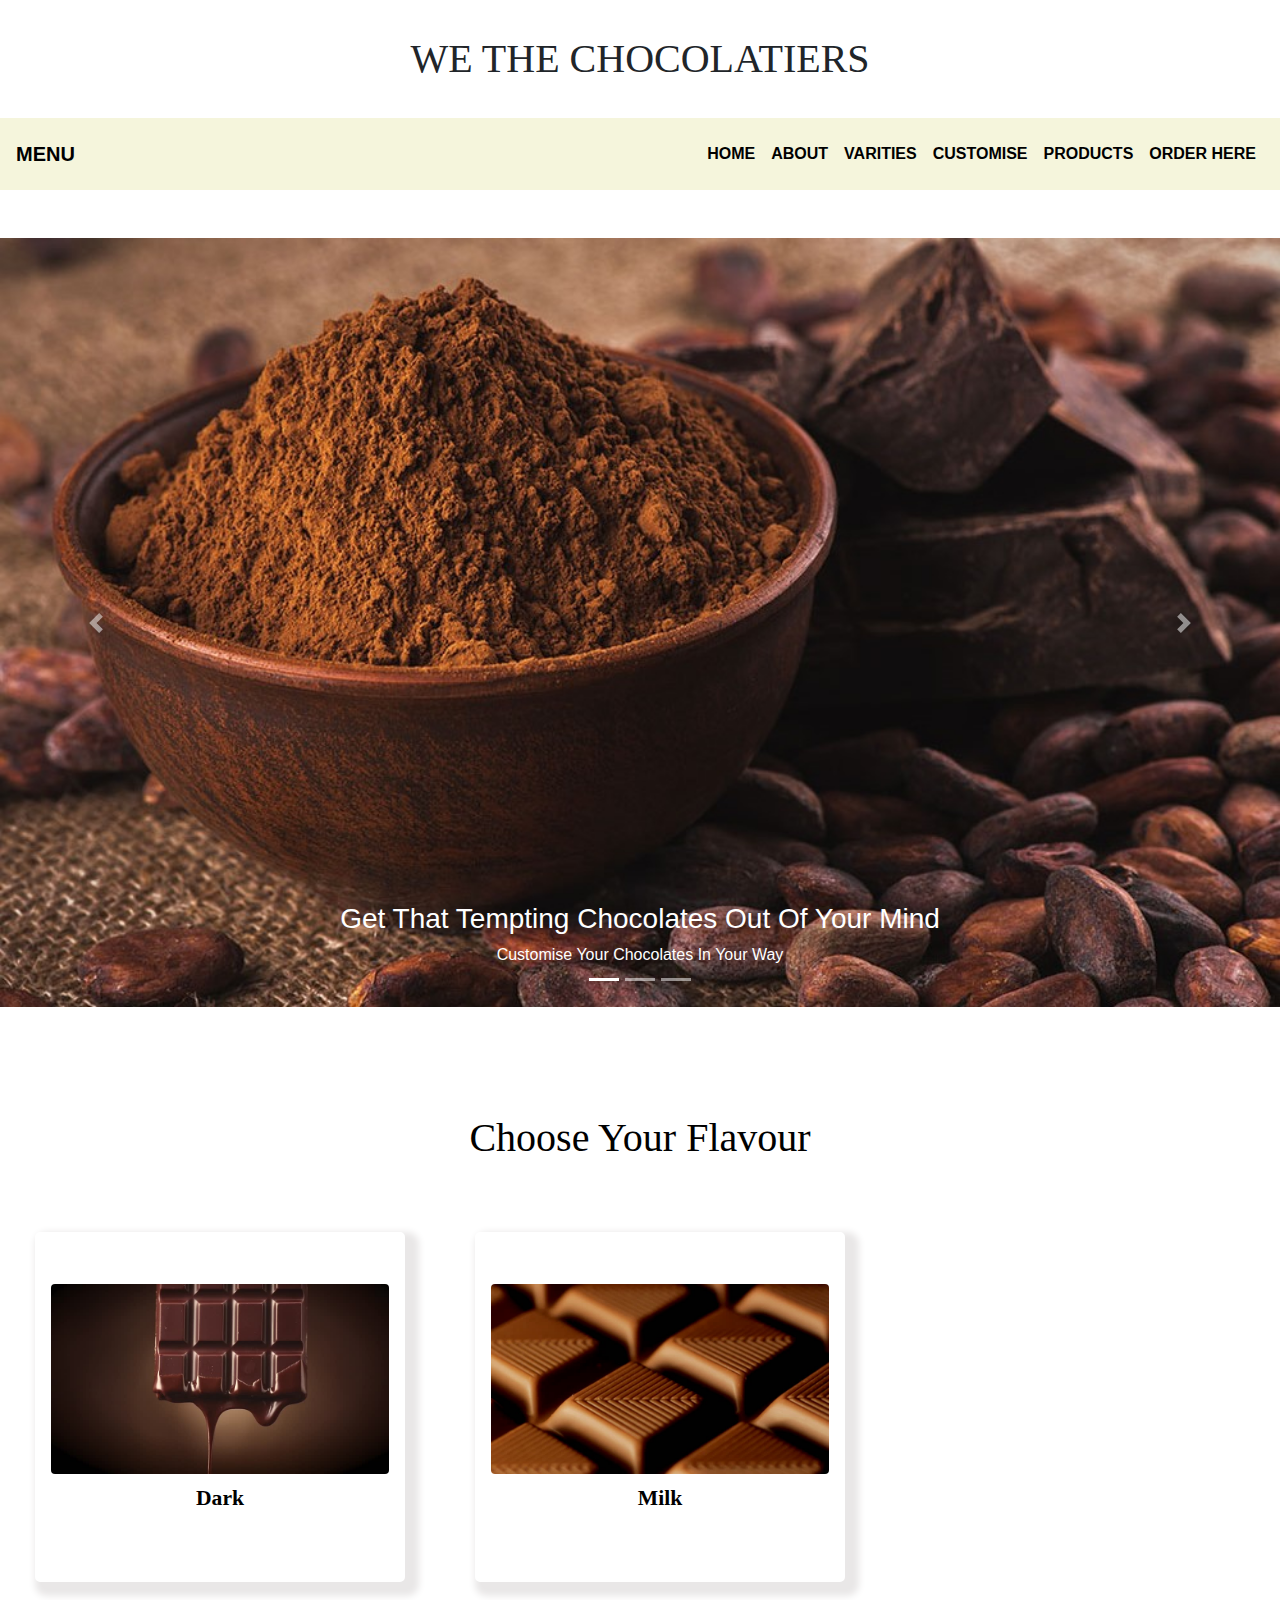
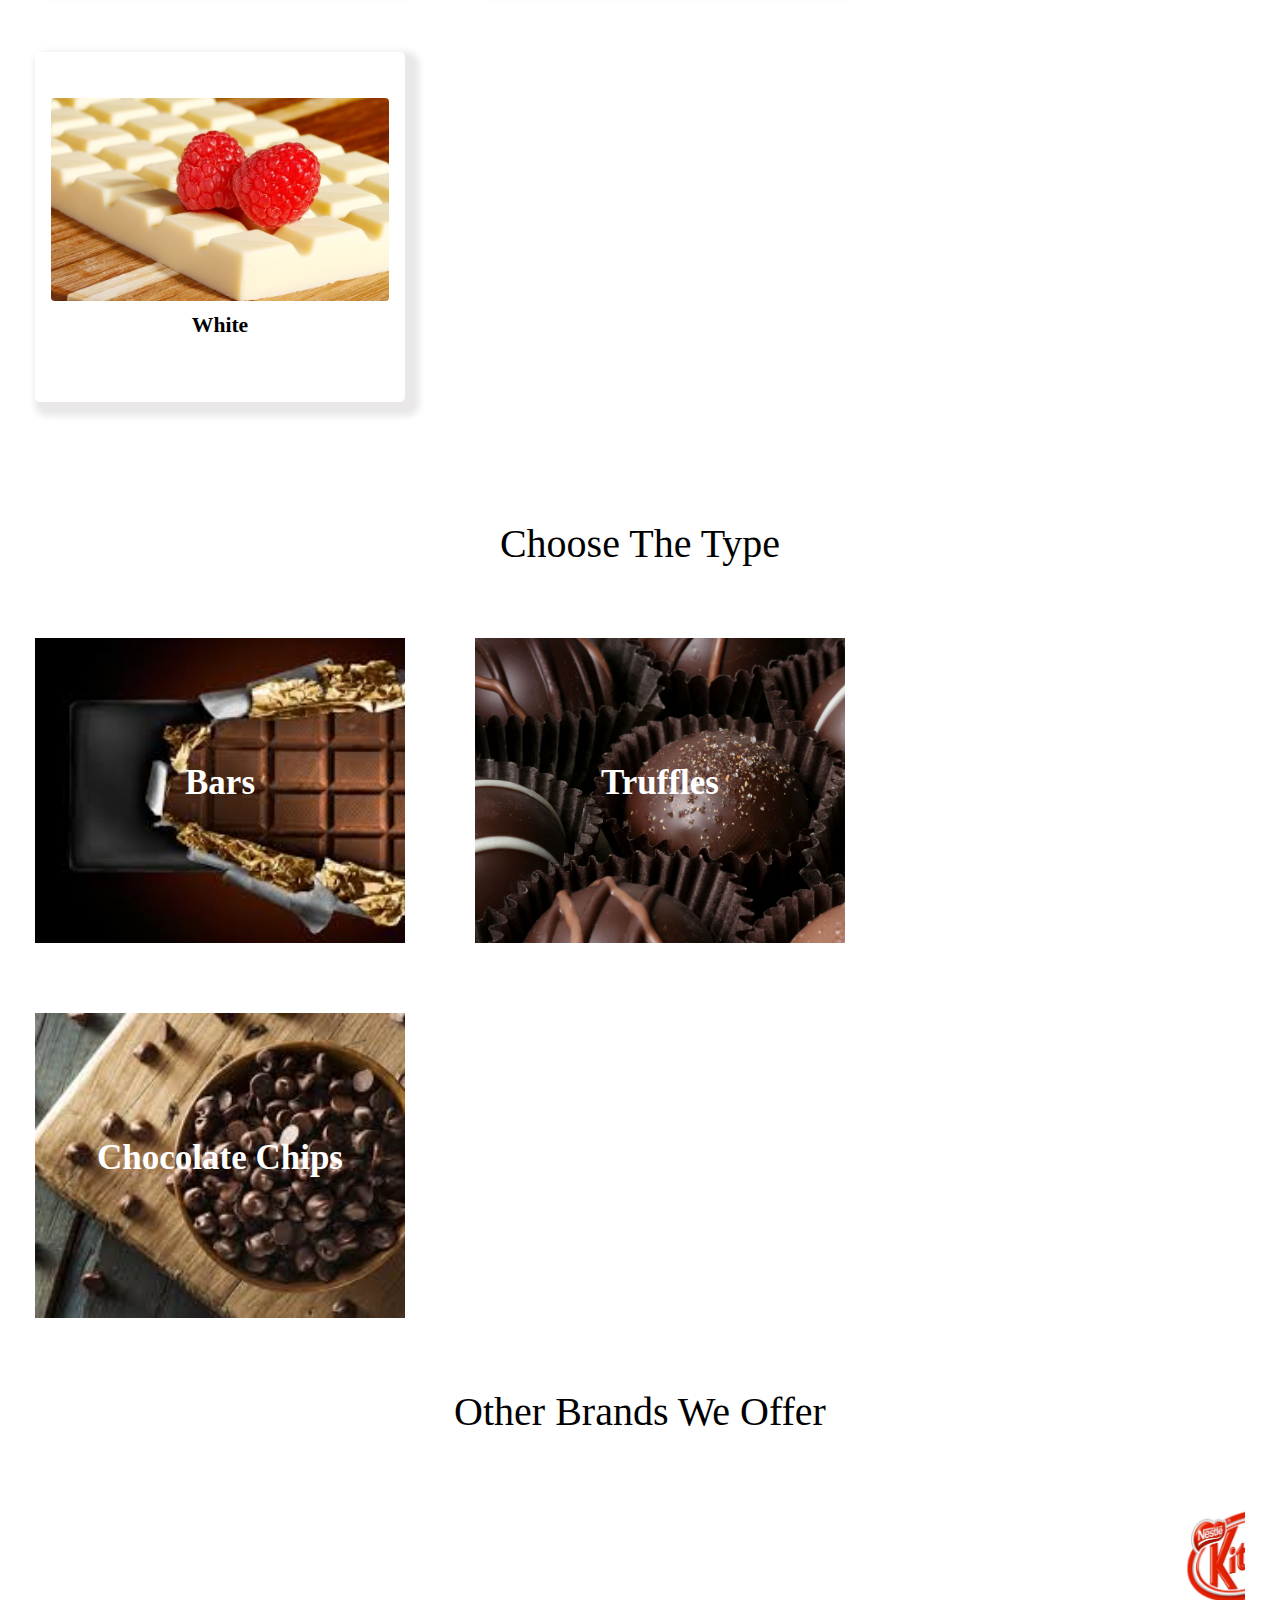
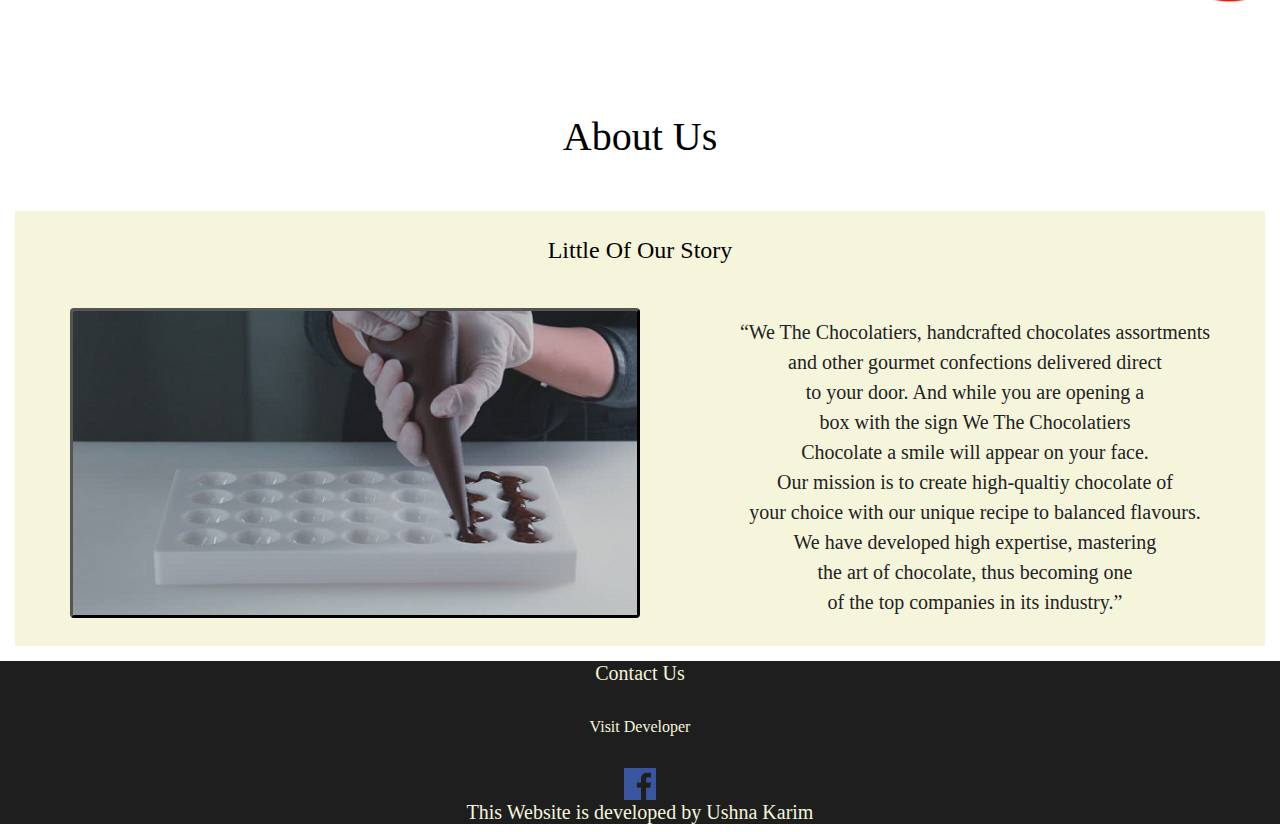
==== commit ed8f453d: "hghfg" ====
--- a/index.html
+++ b/index.html
@@ -3,7 +3,9 @@
 <head>
     <meta charset="UTF-8">
     <meta name="viewport" content="width=device-width, initial-scale=1.0">
-    <script src="http://ajax.googleapis.com/ajax/libs/jquery/1.10.2/jquery.min.js"></script>
+    <script src="https://code.jquery.com/jquery-3.2.1.slim.min.js" integrity="sha384-KJ3o2DKtIkvYIK3UENzmM7KCkRr/rE9/Qpg6aAZGJwFDMVNA/GpGFF93hXpG5KkN" crossorigin="anonymous"></script>
+<script src="https://cdnjs.cloudflare.com/ajax/libs/popper.js/1.12.9/umd/popper.min.js" integrity="sha384-ApNbgh9B+Y1QKtv3Rn7W3mgPxhU9K/ScQsAP7hUibX39j7fakFPskvXusvfa0b4Q" crossorigin="anonymous"></script>
+<script src="https://maxcdn.bootstrapcdn.com/bootstrap/4.0.0/js/bootstrap.min.js" integrity="sha384-JZR6Spejh4U02d8jOt6vLEHfe/JQGiRRSQQxSfFWpi1MquVdAyjUar5+76PVCmYl" crossorigin="anonymous"></script>
     <link rel="stylesheet" type="text/css" href="style.css">
     <link rel="stylesheet" href="bootstrap.min.css">
     <title>We The Chocolatiers</title>
@@ -148,7 +150,6 @@
   <a href="https://www.facebook.com/ushnakarim08/" target="_blank"><img src="fb.png" style="color: white;"></a>
   <h5>This Website is developed by Ushna Karim</h6>
 </div>
-<script src="http://ajax.googleapis.com/ajax/libs/jquery/1.10.2/jquery.min.js"></script>
-<script src="bootstrap.min.js"></script>
+<!-- <script src="bootstrap.min.js"></script> -->
 </body>
 </html>--- a/style.css
+++ b/style.css
@@ -128,29 +128,6 @@
 #marquee{
     margin: 35px;
 }
-#footer{
-    background-color: rgb(30, 30, 30);
-    color: beige;
-    text-align: center;
-    font-family: "Palatino Linotype", "Book Antiqua", Palatino, serif;
-}
-#footer img{
-    height: 32px;
-    width: 32px;
-    color: white;
-}
-#heading4{
-    text-align: center;
-    color: black;
-    padding: 50px;
-    margin: auto;
-    font-family: "Palatino Linotype", "Book Antiqua", Palatino, serif;
-} 
-#heading5{
-    text-align: center;
-    color: black;
-    font-family: "Palatino Linotype", "Book Antiqua", Palatino, serif;
-} 
 #about{
     text-align: center;
     color: rgb(34, 34, 34);
@@ -183,4 +160,27 @@
 #aboutus{
     padding: 15px;
     font-family: "Palatino Linotype", "Book Antiqua", Palatino, serif;
+}
+#footer{
+    background-color: rgb(30, 30, 30);
+    color: beige;
+    text-align: center;
+    font-family: "Palatino Linotype", "Book Antiqua", Palatino, serif;
+} 
+#footer img{
+    height: 32px;
+    width: 32px;
+    color: white;
+}
+#heading4{
+    text-align: center;
+    color: black;
+    padding: 50px;
+    margin: auto;
+    font-family: "Palatino Linotype", "Book Antiqua", Palatino, serif;
+} 
+#heading5{
+    text-align: center;
+    color: black;
+    font-family: "Palatino Linotype", "Book Antiqua", Palatino, serif;
 }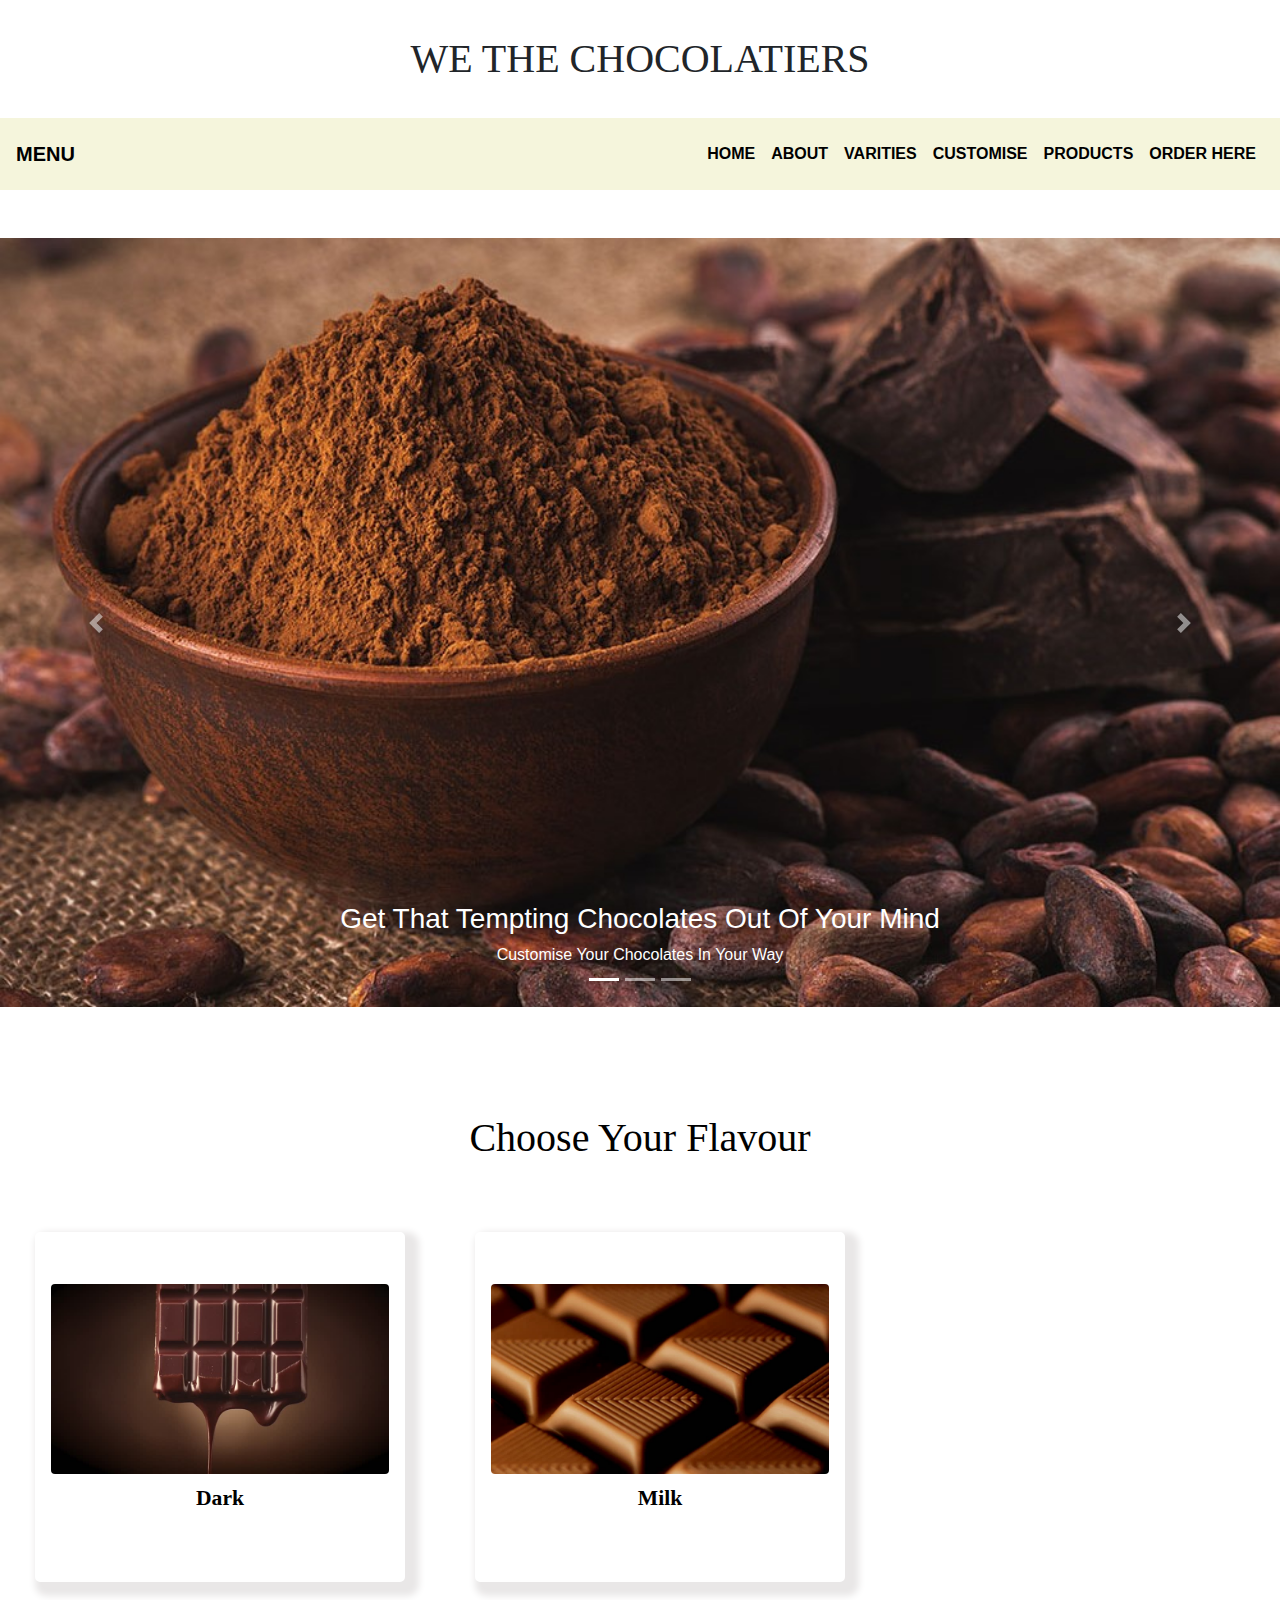
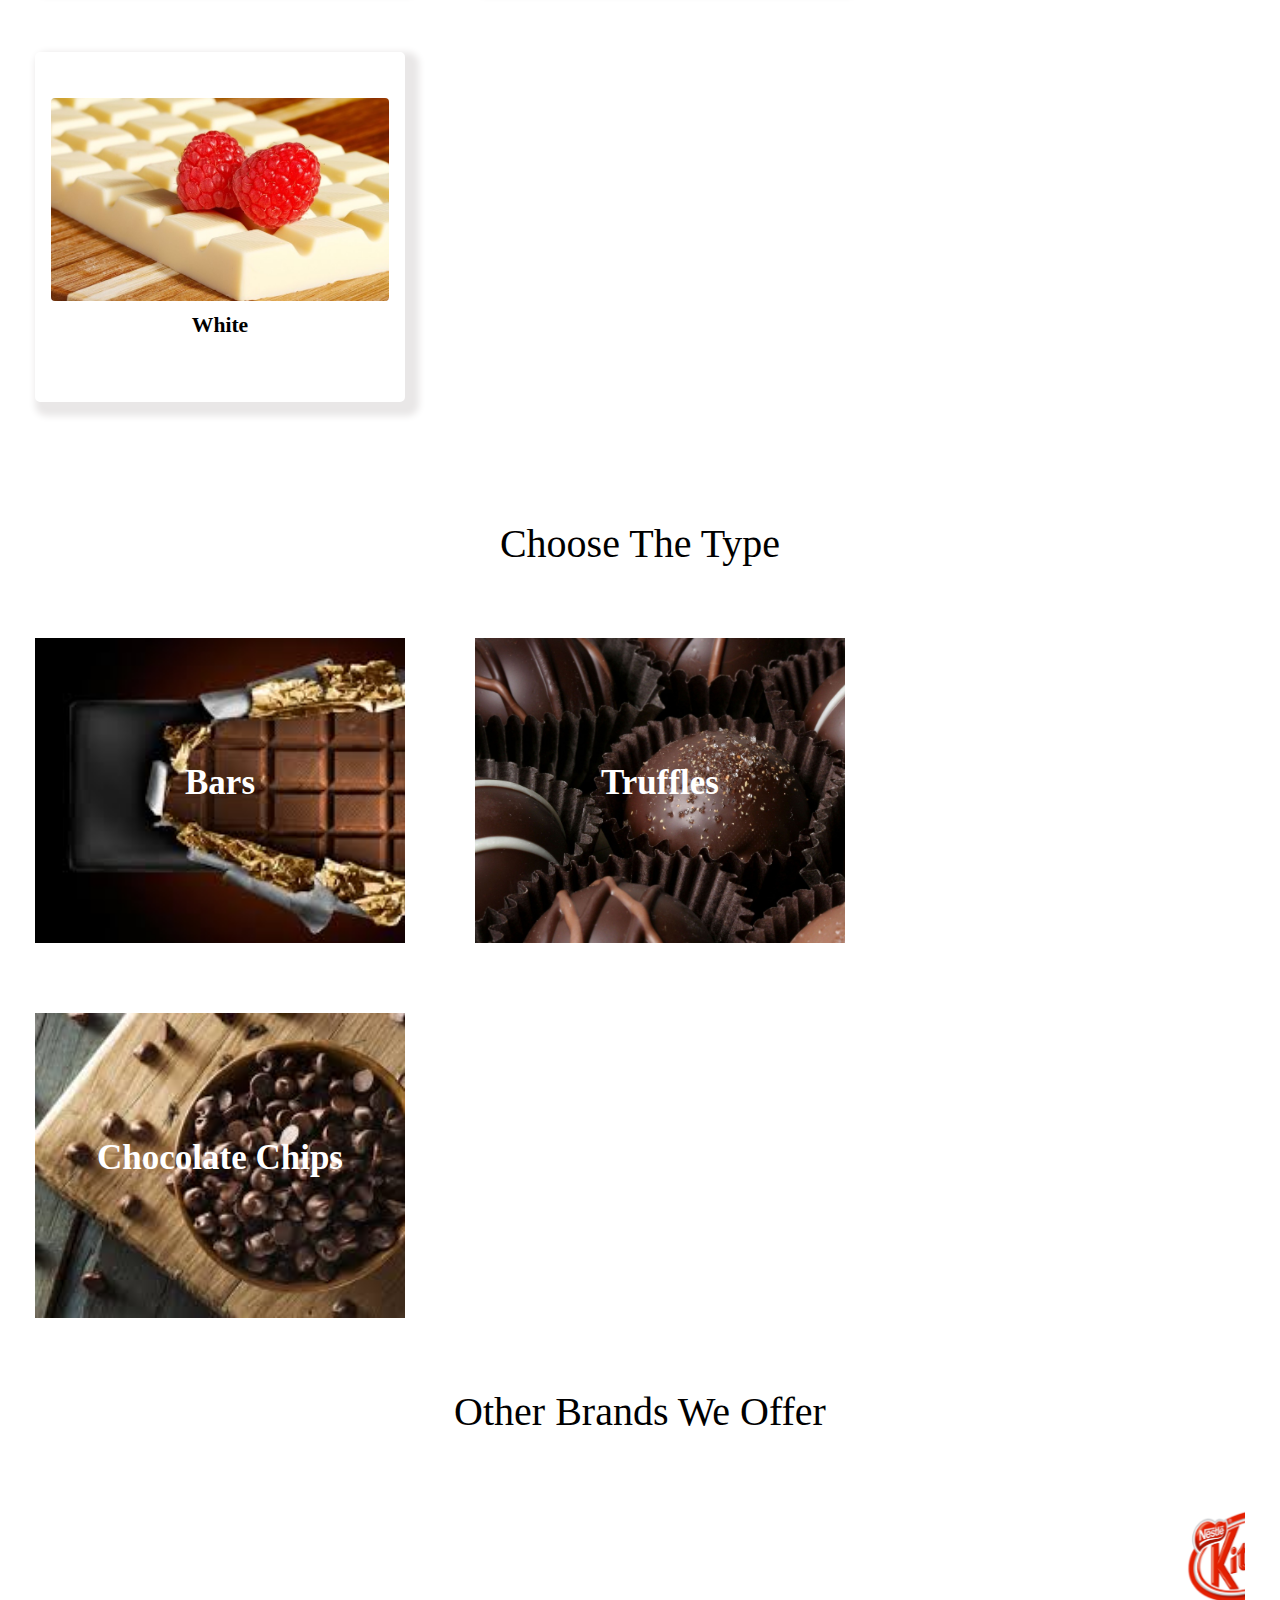
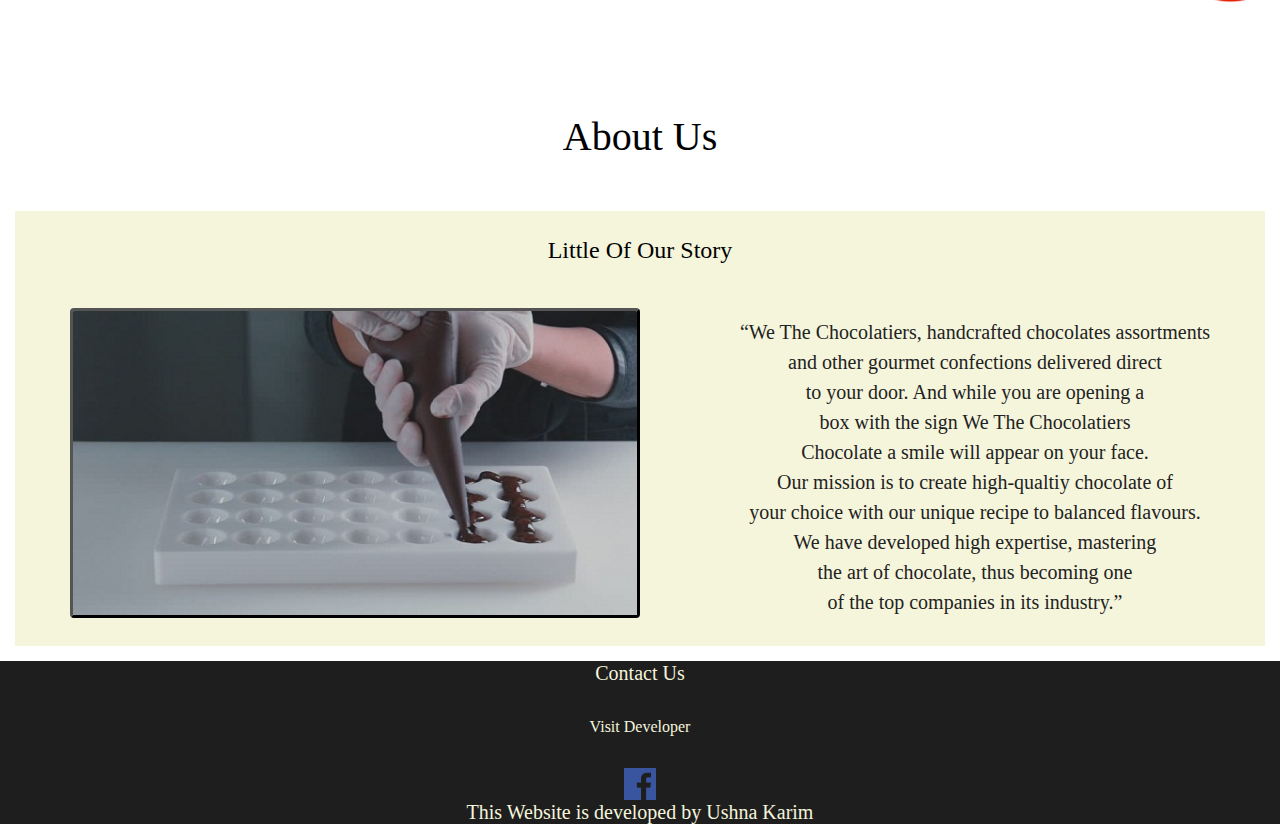
==== commit 4c2b5818: "Add files via upload" ====
--- a/index.html
+++ b/index.html
@@ -1,155 +1,155 @@
-<!DOCTYPE html>
-<html lang="en">
-<head>
-    <meta charset="UTF-8">
-    <meta name="viewport" content="width=device-width, initial-scale=1.0">
-    <script src="https://code.jquery.com/jquery-3.2.1.slim.min.js" integrity="sha384-KJ3o2DKtIkvYIK3UENzmM7KCkRr/rE9/Qpg6aAZGJwFDMVNA/GpGFF93hXpG5KkN" crossorigin="anonymous"></script>
-<script src="https://cdnjs.cloudflare.com/ajax/libs/popper.js/1.12.9/umd/popper.min.js" integrity="sha384-ApNbgh9B+Y1QKtv3Rn7W3mgPxhU9K/ScQsAP7hUibX39j7fakFPskvXusvfa0b4Q" crossorigin="anonymous"></script>
-<script src="https://maxcdn.bootstrapcdn.com/bootstrap/4.0.0/js/bootstrap.min.js" integrity="sha384-JZR6Spejh4U02d8jOt6vLEHfe/JQGiRRSQQxSfFWpi1MquVdAyjUar5+76PVCmYl" crossorigin="anonymous"></script>
-    <link rel="stylesheet" type="text/css" href="style.css">
-    <link rel="stylesheet" href="bootstrap.min.css">
-    <title>We The Chocolatiers</title>
-</head>
-<body>
-    <h1 id="heading" style="font-family: Palatino Linotype", "Book Antiqua", Palatino, serif;" style="font-weight: bolder;">WE THE CHOCOLATIERS</h1>
-<nav class="navbar navbar-expand-lg navbar-light bg-light" id="navb" style="color: black;">
-  <a class="navbar-brand" href="#" style="color: black;">MENU</a>
-  <button class="navbar-toggler" type="button" data-toggle="collapse" data-target="#navbarText" aria-controls="navbarText" aria-expanded="false" aria-label="Toggle navigation">
-    <span class="navbar-toggler-icon"></span>
-  </button>
-  <div class="collapse navbar-collapse" id="navbarText">
-    <ul class="navbar-nav mr-auto">
-    </ul>
-    <span class="navbar-text">
-      <ul class="navbar-nav mr-auto">
-        <li class="nav-item" id="omenu">
-          <a class="nav-link" href="home.html"  style="color: black;">HOME</a>
-        </li>
-        <li class="nav-item" id="omenu">
-          <a class="nav-link" href="#aboutus" style="color: black;">ABOUT</a>
-        </li>
-        <li class="nav-item" id="omenu">
-          <a class="nav-link" href="Varities.html" target="_blank" style="color:  rgb(0, 0, 0);">VARITIES</a>
-        </li>
-        <li class="nav-item" id="omenu">
-          <a class="nav-link" href="customise.html" target="_blank" style="color: rgb(0, 0, 0);">CUSTOMISE</a>
-        </li>
-        <li class="nav-item" id="omenu">
-          <a class="nav-link" href="products.html" target="_blank" style="color:  rgb(0, 0, 0);">PRODUCTS</a>
-        </li>
-        <li class="nav-item" id="omenu">
-          <a class="nav-link" href="orderhere.html" target="_blank" style="color: rgb(0, 0, 0);">ORDER HERE</a>
-        </li>
-      </ul>
-    </span>
-  </div>
-</nav><br><br>
-<div id="carouselExampleCaptions" class="carousel slide" data-ride="carousel">
-    <ol class="carousel-indicators">
-      <li data-target="#carouselExampleCaptions" data-slide-to="0" class="active"></li>
-      <li data-target="#carouselExampleCaptions" data-slide-to="1"></li>
-      <li data-target="#carouselExampleCaptions" data-slide-to="2"></li>
-    </ol>
-    <div class="carousel-inner">
-      <div class="carousel-item active">
-        <img src="mainpic2.jpg" class="d-block w-100" alt="This image is not available">
-        <div class="carousel-caption d-none d-md-block">
-          <a href="customise.html" style="text-decoration: none; color: white;"><h3>Get That Tempting Chocolates Out Of Your Mind</h3></a>
-          <a href="customise.html" style="text-decoration: none; color: white;">Customise Your Chocolates In Your Way</a>
-        </div>
-      </div>
-      <div class="carousel-item">
-        <img src="how_wemake.jpg" class="d-block w-100" alt="This image is not available">
-        <div class="carousel-caption d-none d-md-block">
-            <a href="about.html" style="text-decoration: none; color: white;"><h3>Making Of Our Exclusive Hand-Made Chocolates</h3></a>
-            <a href="about.html" style="text-decoration: none; color: white;">Learn Our History, How We Initiated</a>
-        </div>
-      </div>
-      <div class="carousel-item">
-        <img src="mainpic.jpg" class="d-block w-100" alt="This image is not available">
-        <div class="carousel-caption d-none d-md-block">
-            <a href="Varities.html" style="text-decoration: none; color: white;"><h3>Check The Mouth-Watering Range</h3></a>
-            <a href="Varities.html" style="text-decoration: none; color: white;">See Our Wide Range Of Authentic Royal Taste</a>
-        </div>
-      </div>
-    </div>
-    <a class="carousel-control-prev" href="#carouselExampleCaptions" role="button" data-slide="prev">
-      <span class="carousel-control-prev-icon" aria-hidden="true"></span>
-      <span class="sr-only">Previous</span>
-    </a>
-    <a class="carousel-control-next" href="#carouselExampleCaptions" role="button" data-slide="next">
-      <span class="carousel-control-next-icon" aria-hidden="true"></span>
-      <span class="sr-only">Next</span>
-    </a>
-  </div><br><br><br>
-  <h1 id="heading2" style="font-family: Palatino Linotype", "Book Antiqua", Palatino, serif;" style="font-weight: bolder;">Choose Your Flavour</h1>
-  <a href="Varities.html">
-  <div class="container-fluid" id="types">
-    <div class="row">
-        <button id="btn-active" class="column"><figure class="figure">
-            <img src="dark2.jpg" class="figure-img img-fluid rounded" alt="...">
-            <figcaption class="figure-caption" style="color: black;">Dark</figcaption>
-          </figure></button>
-        <button id="btn-active" class="column"><figure class="figure">
-            <img src="milk.jpg" class="figure-img img-fluid rounded" alt="...">
-            <figcaption class="figure-caption" style="color: black;">Milk</figcaption>
-          </figure></button>
-        <button id="btn-active" class="column"><figure class="figure">
-            <img src="white.jpg" class="figure-img img-fluid rounded" alt="...">
-            <figcaption class="figure-caption" style="color: black;">White</figcaption>
-          </figure></button>
-    </div>
-  </a>
-    <a> <!--new-->
-  </div><br><br>
-  <h1 id="heading3" style="font-family: Palatino Linotype", "Book Antiqua", Palatino, serif;" style="font-weight: bolder;">Choose The Type</h1>
-  <div class="container-fluid" id="catag">
-    <div class="row">
-      <a href="products.html">
-      <div id="bars" class="column"><p>Bars</p></div>
-      <div id="truffles" class="column"><p>Truffles</p></div>
-      <div id="chocolate_chips" class="column"><p>Chocolate Chips</p></div>
-      </a></div>
-  </div>
-  </div>
-<div>
-  <h1 id="heading3" style="font-family: Palatino Linotype", "Book Antiqua", Palatino, serif;" style="font-weight: bolder;">Other Brands We Offer</h1>
-  <marquee behaviour="scroll" direction="left" id="marquee">
-    <img src="kitkat.png" height="100" width="120">
-    <img src="mars.png" height="100" width="120">
-    <img src="galaxy.jpg" height="100" width="120">
-    <img src="dairymilk.jpg" height="100" width="120">
-    <img src="tolberone.png" height="100" width="120">
-    <img src="m&m.jpg" height="100" width="120">
-    <img src="ferrero.png" height="100" width="120">
-    <img src="hersheys.png" height="100" width="120">
-    <img src="kinder.png" height="100" width="120">
-    <img src="twix.png" height="100" width="120">
-    <img src="milkyway.jpg" height="100" width="120">
-    <img src="lindt.jpg" height="100" width="120">
-    <img src="snickers.png" height="100" width="120">
-  </marquee> 
-</div>
-<div id="aboutus">
-<h1 id="heading4" style="font-family: Palatino Linotype", "Book Antiqua", Palatino, serif;" style="font-weight: bolder;">About Us</h1>
-<div class="container-fluid" id="about">
-<h4 id="heading5" style="font-family: Palatino Linotype", "Book Antiqua", Palatino, serif;" style="font-weight: bolder;">Little Of Our Story</h4><br>
-  <div class="row">
-    <div class="column" id="quote">
-      <img src="aboutimg.jpg" class="figure-img img-fluid rounded" alt="...">
-    </div>
-    <div class="column" id="abt">
-      <q style="font-family: Palatino Linotype", "Book Antiqua", Palatino, serif;">We The Chocolatiers, handcrafted chocolates assortments<br> and other gourmet confections delivered direct <br>to your door. And while you are opening a <br> box with the sign We The Chocolatiers <br> Chocolate a smile will appear on your face.<br> Our mission is to create high-qualtiy chocolate of <br> your choice with our unique recipe to balanced flavours.<br>We have developed high expertise, mastering<br> the art of chocolate, thus becoming one<br>of the top companies in its industry.</q>
-    </div>
-</div>
-</div>
-</div>
-<div id="footer">
-  <h5 style="font-family: Palatino Linotype", "Book Antiqua", Palatino, serif;" style="font-weight: bolder;">Contact Us</h5><br>
-  <h6 style="font-family: Palatino Linotype", "Book Antiqua", Palatino, serif;" style="font-weight: bolder;">Visit Developer</h6><br>
-  <a href="https://www.facebook.com/ushnakarim08/" target="_blank"><img src="fb.png" style="color: white;"></a>
-  <h5>This Website is developed by Ushna Karim</h6>
-</div>
-<!-- <script src="bootstrap.min.js"></script> -->
-</body>
+<!DOCTYPE html>
+<html lang="en">
+<head>
+    <meta charset="UTF-8">
+    <meta name="viewport" content="width=device-width, initial-scale=1.0">
+    <script src="https://code.jquery.com/jquery-3.2.1.slim.min.js" integrity="sha384-KJ3o2DKtIkvYIK3UENzmM7KCkRr/rE9/Qpg6aAZGJwFDMVNA/GpGFF93hXpG5KkN" crossorigin="anonymous"></script>
+<script src="https://cdnjs.cloudflare.com/ajax/libs/popper.js/1.12.9/umd/popper.min.js" integrity="sha384-ApNbgh9B+Y1QKtv3Rn7W3mgPxhU9K/ScQsAP7hUibX39j7fakFPskvXusvfa0b4Q" crossorigin="anonymous"></script>
+<script src="https://maxcdn.bootstrapcdn.com/bootstrap/4.0.0/js/bootstrap.min.js" integrity="sha384-JZR6Spejh4U02d8jOt6vLEHfe/JQGiRRSQQxSfFWpi1MquVdAyjUar5+76PVCmYl" crossorigin="anonymous"></script>
+    <link rel="stylesheet" type="text/css" href="style.css">
+    <link rel="stylesheet" href="bootstrap.min.css">
+    <title>We The Chocolatiers</title>
+</head>
+<body>
+    <h1 id="heading" style="font-family: Palatino Linotype", "Book Antiqua", Palatino, serif;" style="font-weight: bolder;">WE THE CHOCOLATIERS</h1>
+<nav class="navbar navbar-expand-lg navbar-light bg-light" id="navb" style="color: black;">
+  <a class="navbar-brand" href="#" style="color: black;">MENU</a>
+  <button class="navbar-toggler" type="button" data-toggle="collapse" data-target="#navbarText" aria-controls="navbarText" aria-expanded="false" aria-label="Toggle navigation">
+    <span class="navbar-toggler-icon"></span>
+  </button>
+  <div class="collapse navbar-collapse" id="navbarText">
+    <ul class="navbar-nav mr-auto">
+    </ul>
+    <span class="navbar-text">
+      <ul class="navbar-nav mr-auto">
+        <li class="nav-item" id="omenu">
+          <a class="nav-link" href="home.html"  style="color: black;">HOME</a>
+        </li>
+        <li class="nav-item" id="omenu">
+          <a class="nav-link" href="#aboutus" style="color: black;">ABOUT</a>
+        </li>
+        <li class="nav-item" id="omenu">
+          <a class="nav-link" href="Varities.html" target="_blank" style="color:  rgb(0, 0, 0);">VARITIES</a>
+        </li>
+        <li class="nav-item" id="omenu">
+          <a class="nav-link" href="customise.html" target="_blank" style="color: rgb(0, 0, 0);">CUSTOMISE</a>
+        </li>
+        <li class="nav-item" id="omenu">
+          <a class="nav-link" href="products.html" target="_blank" style="color:  rgb(0, 0, 0);">PRODUCTS</a>
+        </li>
+        <li class="nav-item" id="omenu">
+          <a class="nav-link" href="orderhere.html" target="_blank" style="color: rgb(0, 0, 0);">ORDER HERE</a>
+        </li>
+      </ul>
+    </span>
+  </div>
+</nav><br><br>
+<div id="carouselExampleCaptions" class="carousel slide" data-ride="carousel">
+    <ol class="carousel-indicators">
+      <li data-target="#carouselExampleCaptions" data-slide-to="0" class="active"></li>
+      <li data-target="#carouselExampleCaptions" data-slide-to="1"></li>
+      <li data-target="#carouselExampleCaptions" data-slide-to="2"></li>
+    </ol>
+    <div class="carousel-inner">
+      <div class="carousel-item active">
+        <img src="mainpic2.jpg" class="d-block w-100" alt="This image is not available">
+        <div class="carousel-caption d-none d-md-block">
+          <a href="customise.html" style="text-decoration: none; color: white;"><h3>Get That Tempting Chocolates Out Of Your Mind</h3></a>
+          <a href="customise.html" style="text-decoration: none; color: white;">Customise Your Chocolates In Your Way</a>
+        </div>
+      </div>
+      <div class="carousel-item">
+        <img src="how_wemake.jpg" class="d-block w-100" alt="This image is not available">
+        <div class="carousel-caption d-none d-md-block">
+            <a href="about.html" style="text-decoration: none; color: white;"><h3>Making Of Our Exclusive Hand-Made Chocolates</h3></a>
+            <a href="about.html" style="text-decoration: none; color: white;">Learn Our History, How We Initiated</a>
+        </div>
+      </div>
+      <div class="carousel-item">
+        <img src="mainpic.jpg" class="d-block w-100" alt="This image is not available">
+        <div class="carousel-caption d-none d-md-block">
+            <a href="Varities.html" style="text-decoration: none; color: white;"><h3>Check The Mouth-Watering Range</h3></a>
+            <a href="Varities.html" style="text-decoration: none; color: white;">See Our Wide Range Of Authentic Royal Taste</a>
+        </div>
+      </div>
+    </div>
+    <a class="carousel-control-prev" href="#carouselExampleCaptions" role="button" data-slide="prev">
+      <span class="carousel-control-prev-icon" aria-hidden="true"></span>
+      <span class="sr-only">Previous</span>
+    </a>
+    <a class="carousel-control-next" href="#carouselExampleCaptions" role="button" data-slide="next">
+      <span class="carousel-control-next-icon" aria-hidden="true"></span>
+      <span class="sr-only">Next</span>
+    </a>
+  </div><br><br><br>
+  <h1 id="heading2" style="font-family: Palatino Linotype", "Book Antiqua", Palatino, serif;" style="font-weight: bolder;">Choose Your Flavour</h1>
+  <a href="Varities.html">
+  <div class="container-fluid" id="types">
+    <div class="row">
+        <button id="btn-active" class="column"><figure class="figure">
+            <img src="dark2.jpg" class="figure-img img-fluid rounded" alt="...">
+            <figcaption class="figure-caption" style="color: black;">Dark</figcaption>
+          </figure></button>
+        <button id="btn-active" class="column"><figure class="figure">
+            <img src="milk.jpg" class="figure-img img-fluid rounded" alt="...">
+            <figcaption class="figure-caption" style="color: black;">Milk</figcaption>
+          </figure></button>
+        <button id="btn-active" class="column"><figure class="figure">
+            <img src="white.jpg" class="figure-img img-fluid rounded" alt="...">
+            <figcaption class="figure-caption" style="color: black;">White</figcaption>
+          </figure></button>
+    </div>
+  </a>
+    <a> <!--new-->
+  </div><br><br>
+  <h1 id="heading3" style="font-family: Palatino Linotype", "Book Antiqua", Palatino, serif;" style="font-weight: bolder;">Choose The Type</h1>
+  <div class="container-fluid" id="catag">
+    <div class="row">
+      <a href="products.html">
+      <div id="bars" class="column"><p>Bars</p></div>
+      <div id="truffles" class="column"><p>Truffles</p></div>
+      <div id="chocolate_chips" class="column"><p>Chocolate Chips</p></div>
+      </a></div>
+  </div>
+  </div>
+<div>
+  <h1 id="heading3" style="font-family: Palatino Linotype", "Book Antiqua", Palatino, serif;" style="font-weight: bolder;">Other Brands We Offer</h1>
+  <marquee behaviour="scroll" direction="left" id="marquee">
+    <img src="kitkat.png" height="100" width="120">
+    <img src="mars.png" height="100" width="120">
+    <img src="galaxy.jpg" height="100" width="120">
+    <img src="dairymilk.jpg" height="100" width="120">
+    <img src="tolberone.png" height="100" width="120">
+    <img src="m&m.jpg" height="100" width="120">
+    <img src="ferrero.png" height="100" width="120">
+    <img src="hersheys.png" height="100" width="120">
+    <img src="kinder.png" height="100" width="120">
+    <img src="twix.png" height="100" width="120">
+    <img src="milkyway.jpg" height="100" width="120">
+    <img src="lindt.jpg" height="100" width="120">
+    <img src="snickers.png" height="100" width="120">
+  </marquee> 
+</div>
+<div id="aboutus">
+<h1 id="heading4" style="font-family: Palatino Linotype", "Book Antiqua", Palatino, serif;" style="font-weight: bolder;">About Us</h1>
+<div class="container-fluid" id="about">
+<h4 id="heading5" style="font-family: Palatino Linotype", "Book Antiqua", Palatino, serif;" style="font-weight: bolder;">Little Of Our Story</h4><br>
+  <div class="row">
+    <div class="column" id="quote">
+      <img src="aboutimg.jpg" class="figure-img img-fluid rounded" alt="...">
+    </div>
+    <div class="column" id="abt">
+      <q style="font-family: Palatino Linotype", "Book Antiqua", Palatino, serif;">We The Chocolatiers, handcrafted chocolates assortments<br> and other gourmet confections delivered direct <br>to your door. And while you are opening a <br> box with the sign We The Chocolatiers <br> Chocolate a smile will appear on your face.<br> Our mission is to create high-qualtiy chocolate of <br> your choice with our unique recipe to balanced flavours.<br>We have developed high expertise, mastering<br> the art of chocolate, thus becoming one<br>of the top companies in its industry.</q>
+    </div>
+</div>
+</div>
+</div>
+<div id="footer">
+  <h5 style="font-family: Palatino Linotype", "Book Antiqua", Palatino, serif;" style="font-weight: bolder;">Contact Us</h5><br>
+  <h6 style="font-family: Palatino Linotype", "Book Antiqua", Palatino, serif;" style="font-weight: bolder;">Visit Developer</h6><br>
+  <a href="https://www.facebook.com/ushnakarim08/" target="_blank"><img src="fb.png" style="color: white;"></a>
+  <h5>This Website is developed by Ushna Karim</h6>
+</div>
+<!-- <script src="bootstrap.min.js"></script> -->
+</body>
 </html>--- a/style.css
+++ b/style.css
@@ -1,186 +1,186 @@
-#heading{
-    text-align: center;
-    margin: auto;
-    padding: 35px;
-}
-#navb{
-    background-color:beige !important;
-    font-weight: bold !important;
-}
-#omenu:hover{
-    background-color: rgb(165, 148, 50) !important;
-    color: white !important;
-}
-.carouselExampleCaptions img{
-    width: 100%;
-    height: 100%;
-}
-.menu button{
-    transition-duration: 0.2s;
-}
-#heading2{
-    text-align: center;
-    color: black;
-    padding: 35px;
-    margin: auto;
-}
-#types .column{
-    width: 370px;
-    height: 350px;
-    border: 10px solid white;
-    border-radius: 5px;
-    margin: 35px;
-    background-color: white;
-    box-shadow: 7px 7px 7px 7px rgb(233, 231, 231);
-    font-weight: bolder;
-    font-size: x-large;
-    color: white;
-    font-family: "Palatino Linotype", "Book Antiqua", Palatino, serif;
-    align-content: center;
-}
-#types .column{
-    transition: all .2s ease-in-out;
-}
-#types .column:hover {
-     transform: scale(1.1); 
-}
-
-#heading3{
-    text-align: center;
-    color: black;
-    padding: 50px;
-    margin: auto;
-} 
-#catag #bars{
-    width: 370px;
-    height: 305px;
-    float: left;
-    font-family: "Palatino Linotype", "Book Antiqua", Palatino, serif;
-    align-content: center;
-    display: flex;
-    border: transparent;
-    flex-direction: row;
-    flex-wrap: wrap;
-    justify-content: center;
-    background-image: url("bars.jpg");
-    background-repeat: no-repeat;
-    background-size: cover;
-    margin: 35px;
-    color: white;
-    font-size: 35px;
-    font-weight: bold;
-}
-#catag #bars:hover{
-    color: rgb(228, 194, 4);
-    filter: brightness(150%);
-}
-#catag #truffles{
-    width: 370px;
-    height: 305px;
-    float: left;
-    font-family: "Palatino Linotype", "Book Antiqua", Palatino, serif;
-    align-content: center;
-    display: flex;
-    border: transparent;
-    flex-direction: row;
-    flex-wrap: wrap;
-    justify-content: center;
-    background-image: url("Truffles.jpg");
-    background-repeat: no-repeat;
-    background-size: cover;
-    margin: 35px;
-    color: white;
-    font-size: 35px;
-    font-weight: bold;
-}
-#catag #truffles:hover{
-    color: rgb(228, 194, 4);
-    filter: brightness(150%);
-}
-#catag #chocolate_chips{
-    width: 370px;
-    height: 305px;
-    float: left;
-    font-family: "Palatino Linotype", "Book Antiqua", Palatino, serif;
-    align-content: center;
-    display: flex;
-    border: transparent;
-    flex-direction: row;
-    flex-wrap: wrap;
-    justify-content: center;
-    background-image: url("chocolate_chips.jpg");
-    background-repeat: no-repeat;
-    background-size: cover;
-    margin: 35px;
-    color: white;
-    font-size: 35px;
-    font-weight: bold;
-}
-#catag #chocolate_chips:hover{
-    color: rgb(228, 194, 4);
-    filter: brightness(150%);
-}
-#heading3{
-    margin: auto;
-    padding: 35px;
-    font-family: "Palatino Linotype", "Book Antiqua", Palatino, serif;
-}
-#marquee{
-    margin: 35px;
-}
-#about{
-    text-align: center;
-    color: rgb(34, 34, 34);
-    font-family: "Palatino Linotype", "Book Antiqua", Palatino, serif;
-    font-size: 20px;
-    padding: 20px;
-    background-color: beige;
-}
-#heading4{
-    padding: 10px;
-    font-family: "Palatino Linotype", "Book Antiqua", Palatino, serif;
-}
-#heading5{
-    padding: 5px;
-    font-family: "Palatino Linotype", "Book Antiqua", Palatino, serif;
-}
-#about img{
-    height: 310px;
-    width: 570px;
-    /* box-shadow:  rgb(177, 167, 110) 5px 5px 5px 5px ; */
-    border: black;
-    border-style: outset;
-}
-#quote{
-    margin: auto;
-}
-#abt{
-    margin: auto;
-}
-#aboutus{
-    padding: 15px;
-    font-family: "Palatino Linotype", "Book Antiqua", Palatino, serif;
-}
-#footer{
-    background-color: rgb(30, 30, 30);
-    color: beige;
-    text-align: center;
-    font-family: "Palatino Linotype", "Book Antiqua", Palatino, serif;
-} 
-#footer img{
-    height: 32px;
-    width: 32px;
-    color: white;
-}
-#heading4{
-    text-align: center;
-    color: black;
-    padding: 50px;
-    margin: auto;
-    font-family: "Palatino Linotype", "Book Antiqua", Palatino, serif;
-} 
-#heading5{
-    text-align: center;
-    color: black;
-    font-family: "Palatino Linotype", "Book Antiqua", Palatino, serif;
+#heading{
+    text-align: center;
+    margin: auto;
+    padding: 35px;
+}
+#navb{
+    background-color:beige !important;
+    font-weight: bold !important;
+}
+#omenu:hover{
+    background-color: rgb(165, 148, 50) !important;
+    color: white !important;
+}
+.carouselExampleCaptions img{
+    width: 100%;
+    height: 100%;
+}
+.menu button{
+    transition-duration: 0.2s;
+}
+#heading2{
+    text-align: center;
+    color: black;
+    padding: 35px;
+    margin: auto;
+}
+#types .column{
+    width: 370px;
+    height: 350px;
+    border: 10px solid white;
+    border-radius: 5px;
+    margin: 35px;
+    background-color: white;
+    box-shadow: 7px 7px 7px 7px rgb(233, 231, 231);
+    font-weight: bolder;
+    font-size: x-large;
+    color: white;
+    font-family: "Palatino Linotype", "Book Antiqua", Palatino, serif;
+    align-content: center;
+}
+#types .column{
+    transition: all .2s ease-in-out;
+}
+#types .column:hover {
+     transform: scale(1.1); 
+}
+
+#heading3{
+    text-align: center;
+    color: black;
+    padding: 50px;
+    margin: auto;
+} 
+#catag #bars{
+    width: 370px;
+    height: 305px;
+    float: left;
+    font-family: "Palatino Linotype", "Book Antiqua", Palatino, serif;
+    align-content: center;
+    display: flex;
+    border: transparent;
+    flex-direction: row;
+    flex-wrap: wrap;
+    justify-content: center;
+    background-image: url("bars.jpg");
+    background-repeat: no-repeat;
+    background-size: cover;
+    margin: 35px;
+    color: white;
+    font-size: 35px;
+    font-weight: bold;
+}
+#catag #bars:hover{
+    color: rgb(228, 194, 4);
+    filter: brightness(150%);
+}
+#catag #truffles{
+    width: 370px;
+    height: 305px;
+    float: left;
+    font-family: "Palatino Linotype", "Book Antiqua", Palatino, serif;
+    align-content: center;
+    display: flex;
+    border: transparent;
+    flex-direction: row;
+    flex-wrap: wrap;
+    justify-content: center;
+    background-image: url("Truffles.jpg");
+    background-repeat: no-repeat;
+    background-size: cover;
+    margin: 35px;
+    color: white;
+    font-size: 35px;
+    font-weight: bold;
+}
+#catag #truffles:hover{
+    color: rgb(228, 194, 4);
+    filter: brightness(150%);
+}
+#catag #chocolate_chips{
+    width: 370px;
+    height: 305px;
+    float: left;
+    font-family: "Palatino Linotype", "Book Antiqua", Palatino, serif;
+    align-content: center;
+    display: flex;
+    border: transparent;
+    flex-direction: row;
+    flex-wrap: wrap;
+    justify-content: center;
+    background-image: url("chocolate_chips.jpg");
+    background-repeat: no-repeat;
+    background-size: cover;
+    margin: 35px;
+    color: white;
+    font-size: 35px;
+    font-weight: bold;
+}
+#catag #chocolate_chips:hover{
+    color: rgb(228, 194, 4);
+    filter: brightness(150%);
+}
+#heading3{
+    margin: auto;
+    padding: 35px;
+    font-family: "Palatino Linotype", "Book Antiqua", Palatino, serif;
+}
+#marquee{
+    margin: 35px;
+}
+#about{
+    text-align: center;
+    color: rgb(34, 34, 34);
+    font-family: "Palatino Linotype", "Book Antiqua", Palatino, serif;
+    font-size: 20px;
+    padding: 20px;
+    background-color: beige;
+}
+#heading4{
+    padding: 10px;
+    font-family: "Palatino Linotype", "Book Antiqua", Palatino, serif;
+}
+#heading5{
+    padding: 5px;
+    font-family: "Palatino Linotype", "Book Antiqua", Palatino, serif;
+}
+#about img{
+    height: 310px;
+    width: 570px;
+    /* box-shadow:  rgb(177, 167, 110) 5px 5px 5px 5px ; */
+    border: black;
+    border-style: outset;
+}
+#quote{
+    margin: auto;
+}
+#abt{
+    margin: auto;
+}
+#aboutus{
+    padding: 15px;
+    font-family: "Palatino Linotype", "Book Antiqua", Palatino, serif;
+}
+#footer{
+    background-color: rgb(30, 30, 30);
+    color: beige;
+    text-align: center;
+    font-family: "Palatino Linotype", "Book Antiqua", Palatino, serif;
+} 
+#footer img{
+    height: 32px;
+    width: 32px;
+    color: white;
+}
+#heading4{
+    text-align: center;
+    color: black;
+    padding: 50px;
+    margin: auto;
+    font-family: "Palatino Linotype", "Book Antiqua", Palatino, serif;
+} 
+#heading5{
+    text-align: center;
+    color: black;
+    font-family: "Palatino Linotype", "Book Antiqua", Palatino, serif;
 }